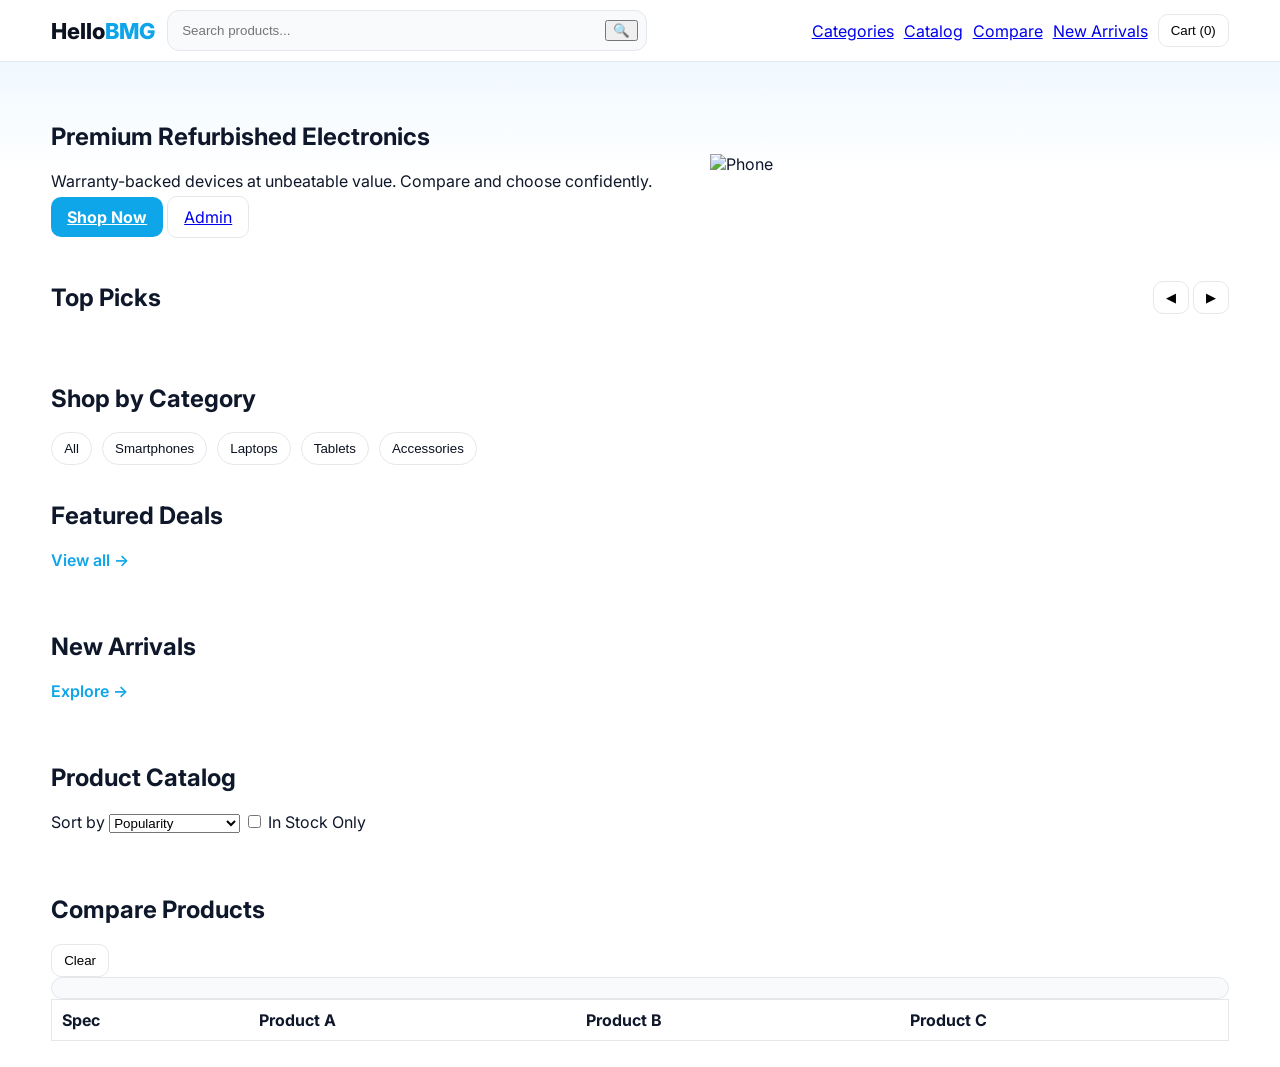
==== index.html @ 979c6d9a "first commit" ====
<!DOCTYPE html>
<html lang="en">
<head>
  <meta charset="UTF-8" />
  <meta name="viewport" content="width=device-width, initial-scale=1.0" />
  <title>HelloBMG — Premium Refurbished Electronics</title>
  <link rel="preconnect" href="https://fonts.googleapis.com">
  <link rel="preconnect" href="https://fonts.gstatic.com" crossorigin>
  <link href="https://fonts.googleapis.com/css2?family=Inter:wght@300;400;500;600;700;800&display=swap" rel="stylesheet">
  <link rel="stylesheet" href="styles.css" />
  <script src="https://checkout.razorpay.com/v1/checkout.js"></script>
</head>
<body>
  <header class="site-header">
    <div class="container header-inner">
      <a class="logo" href="#">Hello<span>BMG</span></a>
      <form id="searchForm" class="search-bar" role="search">
        <input id="searchInput" type="search" placeholder="Search products..." aria-label="Search products" />
        <button type="submit">🔍</button>
      </form>
      <nav class="top-nav">
        <a href="#categories">Categories</a>
        <a href="#catalog">Catalog</a>
        <a href="#compare">Compare</a>
        <a href="#new">New Arrivals</a>
        <button id="viewCartBtn" class="btn-outline">Cart (0)</button>
      </nav>
    </div>
  </header>

  <section class="hero">
    <div class="container hero-inner">
      <div class="hero-copy">
        <h1>Premium Refurbished Electronics</h1>
        <p>Warranty-backed devices at unbeatable value. Compare and choose confidently.</p>
        <div class="hero-actions">
          <a href="#catalog" class="btn-primary">Shop Now</a>
          <a href="admin.html" class="btn-secondary">Admin</a>
        </div>
      </div>
      <div class="hero-art" aria-hidden="true">
        <div class="hero-gradient"></div>
        <img src="https://images.unsplash.com/photo-1511707171634-5f897ff02aa9?q=80&w=1200&auto=format&fit=crop" alt="Phone" />
      </div>
    </div>
  </section>

  <section id="banner" class="banner">
    <div class="container">
      <div class="section-header">
        <h2>Top Picks</h2>
        <div class="slider-controls">
          <button id="bannerPrev" class="btn-outline" aria-label="Previous">◀</button>
          <button id="bannerNext" class="btn-outline" aria-label="Next">▶</button>
        </div>
      </div>
      <div class="slider" role="region" aria-label="Featured products">
        <div id="bannerTrack" class="slider-track"></div>
      </div>
    </div>
  </section>

  <section id="categories" class="categories">
    <div class="container">
      <h2>Shop by Category</h2>
      <div class="category-grid">
        <button class="chip" data-category="All">All</button>
        <button class="chip" data-category="Smartphones">Smartphones</button>
        <button class="chip" data-category="Laptops">Laptops</button>
        <button class="chip" data-category="Tablets">Tablets</button>
        <button class="chip" data-category="Accessories">Accessories</button>
      </div>
    </div>
  </section>

  <section id="deals" class="featured">
    <div class="container">
      <div class="section-header">
        <h2>Featured Deals</h2>
        <a href="#catalog" class="link">View all →</a>
      </div>
      <div id="featuredGrid" class="product-grid"></div>
    </div>
  </section>

  <section id="new" class="featured">
    <div class="container">
      <div class="section-header">
        <h2>New Arrivals</h2>
        <a href="#catalog" class="link">Explore →</a>
      </div>
      <div id="newGrid" class="product-grid"></div>
    </div>
  </section>

  <section id="catalog" class="catalog">
    <div class="container">
      <div class="section-header">
        <h2>Product Catalog</h2>
        <div class="catalog-controls">
          <label>Sort by
            <select id="sortSelect">
              <option value="popularity">Popularity</option>
              <option value="price_asc">Price: Low to High</option>
              <option value="price_desc">Price: High to Low</option>
              <option value="rating_desc">Rating</option>
            </select>
          </label>
          <label class="toggle">
            <input id="onlyInStock" type="checkbox" /> In Stock Only
          </label>
        </div>
      </div>
      <div id="catalogGrid" class="product-grid"></div>
    </div>
  </section>

  <section id="compare" class="comparison">
    <div class="container">
      <div class="section-header">
        <h2>Compare Products</h2>
        <button id="clearCompare" class="btn-outline">Clear</button>
      </div>
      <div id="compareBar" class="compare-bar"></div>
      <div class="compare-table-wrap">
        <table class="compare-table">
          <thead>
            <tr><th>Spec</th><th>Product A</th><th>Product B</th><th>Product C</th></tr>
          </thead>
          <tbody id="compareBody"></tbody>
        </table>
      </div>
    </div>
  </section>

  <aside id="cartDrawer" class="cart-drawer" aria-hidden="true">
    <div class="cart-header">
      <h3>Your Cart</h3>
      <button id="closeCart">✕</button>
    </div>
    <div id="cartItems" class="cart-items"></div>
    <div class="cart-footer">
      <div class="cart-total">Total: <span id="cartTotal">₹0</span></div>
      <button id="checkoutBtn" class="btn-primary">Checkout</button>
    </div>
  </aside>

  <template id="productCardTpl">
    <article class="product-card">
      <div class="badge-group"></div>
      <img class="thumb" alt="" loading="lazy" />
      <h3 class="title"></h3>
      <div class="price-row">
        <span class="price"></span>
        <span class="mrp"></span>
      </div>
      <div class="meta-row">
        <span class="rating"></span>
        <span class="stock"></span>
      </div>
      <div class="actions">
        <button class="btn-secondary add-compare">Compare</button>
        <button class="btn-primary add-cart">Add to Cart</button>
      </div>
    </article>
  </template>

  <script type="module" src="app.js"></script>
</body>
</html>
---- styles.css ----
*{box-sizing:border-box}html,body{margin:0;padding:0;font-family:Inter,system-ui,-apple-system,Segoe UI,Roboto,Ubuntu,Helvetica Neue,Arial;color:#0f172a;background:#fff}img{max-width:100%;display:block}
:root{--primary:#0ea5e9;--primary-600:#0284c7;--border:#e5e7eb;--surface:#f8fafc;--muted:#6b7280}
.container{width:min(1200px,92%);margin:0 auto}
.btn-primary{background:var(--primary);color:#fff;border:0;padding:10px 16px;border-radius:10px;cursor:pointer;font-weight:700}
.btn-secondary{background:#fff;border:1px solid var(--border);padding:10px 16px;border-radius:10px;cursor:pointer}
.btn-outline{background:transparent;border:1px solid var(--border);padding:8px 12px;border-radius:10px;cursor:pointer}
.link{color:var(--primary);text-decoration:none;font-weight:600}
.site-header{position:sticky;top:0;background:rgba(255,255,255,.8);backdrop-filter:blur(8px);border-bottom:1px solid var(--border);z-index:50}
.header-inner{display:flex;align-items:center;gap:12px;padding:10px 0}
.logo{font-weight:800;font-size:22px;color:#0b1220;text-decoration:none}.logo span{color:var(--primary)}
.top-nav{margin-left:auto;display:flex;gap:10px;align-items:center}
.search-bar{display:flex;gap:8px;align-items:center;background:var(--surface);border:1px solid var(--border);border-radius:12px;padding:6px 8px;width:min(480px,50%)}
.search-bar input{flex:1;border:0;outline:0;background:transparent;padding:6px}
.hero{background:linear-gradient(180deg,#f0f9ff 0%,#fff 60%);padding:40px 0 20px}
.hero-inner{display:grid;grid-template-columns:1.1fr .9fr;align-items:center;gap:24px}
.hero-badges{display:flex;gap:16px;padding:0;margin:16px 0 0;list-style:none;color:#0b1220}
.category-grid{display:flex;gap:10px;flex-wrap:wrap}
.chip{border:1px solid var(--border);background:#fff;color:#0b1220;padding:8px 12px;border-radius:999px;cursor:pointer}
.product-grid{display:grid;grid-template-columns:repeat(4,1fr);gap:16px}
.product-card{border:1px solid var(--border);border-radius:16px;padding:12px;display:flex;flex-direction:column;gap:8px;background:#fff}
.product-card .thumb{width:100%;height:180px;object-fit:cover;border-radius:12px;background:#f1f5f9}
.price-row{display:flex;gap:8px;align-items:baseline}
.price{font-weight:800}
.mrp{color:var(--muted);text-decoration:line-through;font-size:12px}
.meta-row{display:flex;justify-content:space-between;color:var(--muted);font-size:12px}
.featured,.catalog,.comparison{padding:16px 0 26px}
.banner{padding:16px 0 26px}
.banner .section-header{display:flex;justify-content:space-between;align-items:center}
.slider{overflow:hidden}
.slider-track{display:flex;gap:12px;overflow:auto;padding-bottom:6px;scrollbar-width:none}
.slider-track::-webkit-scrollbar{display:none}
.banner-card{min-width:240px;max-width:240px;border:1px solid var(--border);border-radius:16px;background:#fff;padding:10px;display:flex;flex-direction:column;gap:8px}
.banner-card img{width:100%;height:140px;object-fit:cover;border-radius:12px;background:#f1f5f9}
.banner-card .title{font-weight:700}
.banner-card .price{font-weight:800}
.compare-bar{display:flex;gap:10px;flex-wrap:wrap;padding:10px;background:var(--surface);border:1px solid var(--border);border-radius:12px}
.compare-table{width:100%;border-collapse:collapse;border:1px solid var(--border)}
.compare-table th,.compare-table td{border-bottom:1px solid var(--border);padding:10px;text-align:left}
.cart-drawer{position:fixed;top:0;right:-400px;width:360px;max-width:88vw;height:100vh;background:#fff;border-left:1px solid var(--border);box-shadow:-8px 0 24px rgba(2,6,23,.06);transition:right .25s ease;display:flex;flex-direction:column;z-index:60}
.cart-drawer.open{right:0}
.cart-header{display:flex;justify-content:space-between;align-items:center;padding:12px;border-bottom:1px solid var(--border)}
.cart-items{flex:1;overflow:auto;padding:12px}
.cart-item{display:flex;gap:10px;border-bottom:1px solid var(--border);padding:8px 0}
.cart-item img{width:64px;height:64px;border-radius:8px;object-fit:cover}
.cart-footer{border-top:1px solid var(--border);padding:12px;display:flex;flex-direction:column;gap:10px}
.cart-total{font-weight:800}
@media(max-width:1000px){.product-grid{grid-template-columns:repeat(3,1fr)}.hero-inner{grid-template-columns:1fr}}
@media(max-width:700px){.product-grid{grid-template-columns:repeat(2,1fr)}}
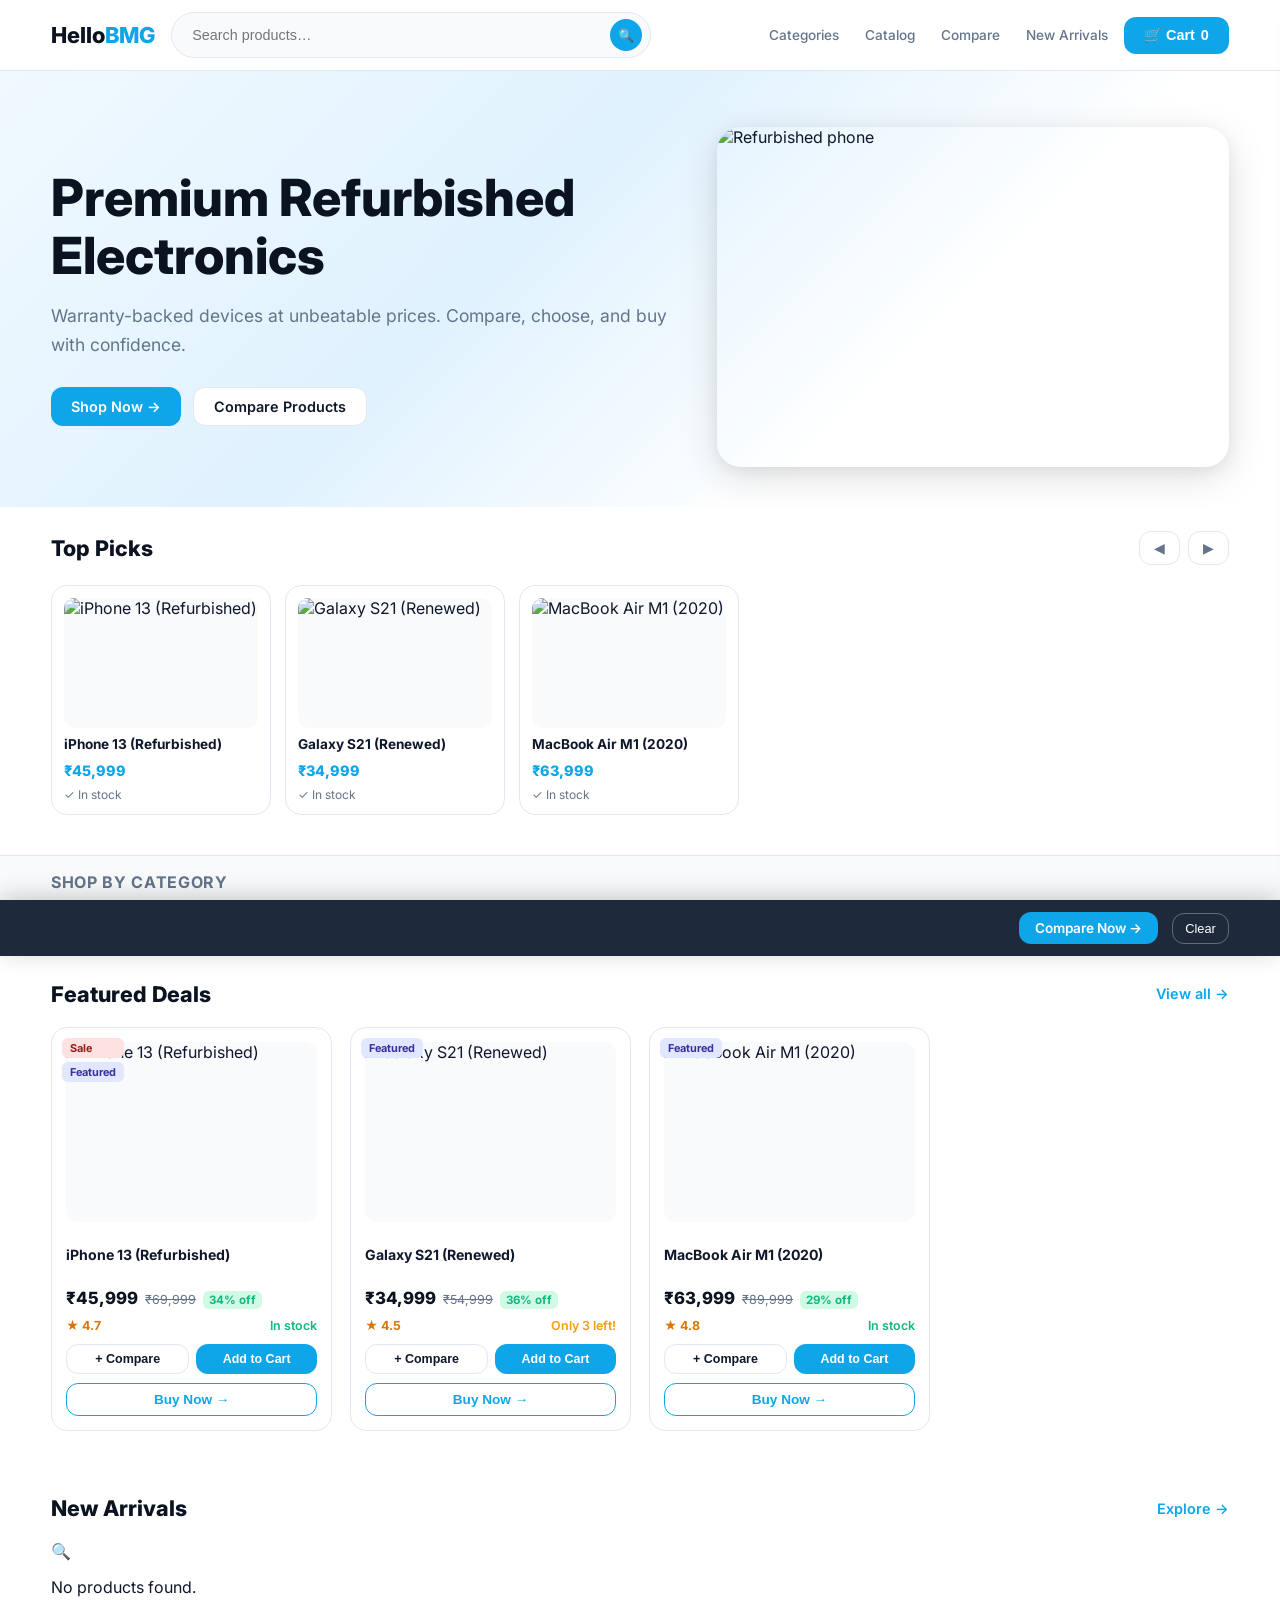
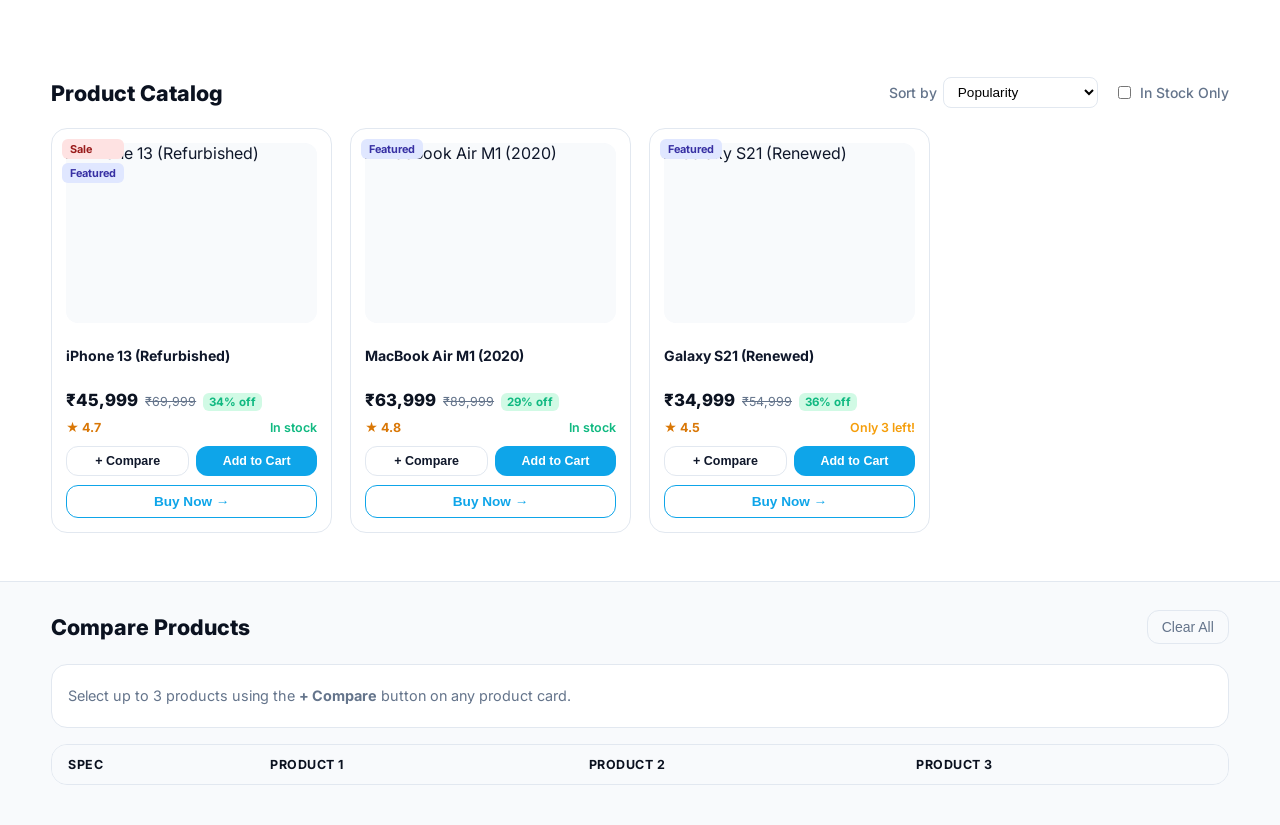
==== commit 97182af3: "upgrading project files" ====
--- a/index.html
+++ b/index.html
@@ -8,22 +8,21 @@
   <link rel="preconnect" href="https://fonts.gstatic.com" crossorigin>
   <link href="https://fonts.googleapis.com/css2?family=Inter:wght@300;400;500;600;700;800&display=swap" rel="stylesheet">
   <link rel="stylesheet" href="styles.css" />
-  <script src="https://checkout.razorpay.com/v1/checkout.js"></script>
 </head>
 <body>
   <header class="site-header">
     <div class="container header-inner">
       <a class="logo" href="#">Hello<span>BMG</span></a>
       <form id="searchForm" class="search-bar" role="search">
-        <input id="searchInput" type="search" placeholder="Search products..." aria-label="Search products" />
-        <button type="submit">🔍</button>
+        <input id="searchInput" type="search" placeholder="Search products…" aria-label="Search products" />
+        <button type="submit" aria-label="Search">🔍</button>
       </form>
       <nav class="top-nav">
         <a href="#categories">Categories</a>
         <a href="#catalog">Catalog</a>
         <a href="#compare">Compare</a>
         <a href="#new">New Arrivals</a>
-        <button id="viewCartBtn" class="btn-outline">Cart (0)</button>
+        <button id="viewCartBtn" class="btn-primary">🛒 Cart <span id="cartCount">0</span></button>
       </nav>
     </div>
   </header>
@@ -32,15 +31,14 @@
     <div class="container hero-inner">
       <div class="hero-copy">
         <h1>Premium Refurbished Electronics</h1>
-        <p>Warranty-backed devices at unbeatable value. Compare and choose confidently.</p>
+        <p>Warranty-backed devices at unbeatable prices. Compare, choose, and buy with confidence.</p>
         <div class="hero-actions">
-          <a href="#catalog" class="btn-primary">Shop Now</a>
-          <a href="admin.html" class="btn-secondary">Admin</a>
+          <a href="#catalog" class="btn-primary">Shop Now →</a>
+          <a href="#compare" class="btn-secondary">Compare Products</a>
         </div>
       </div>
       <div class="hero-art" aria-hidden="true">
-        <div class="hero-gradient"></div>
-        <img src="https://images.unsplash.com/photo-1511707171634-5f897ff02aa9?q=80&w=1200&auto=format&fit=crop" alt="Phone" />
+        <img src="https://images.unsplash.com/photo-1511707171634-5f897ff02aa9?q=80&w=1200&auto=format&fit=crop" alt="Refurbished phone" />
       </div>
     </div>
   </section>
@@ -64,11 +62,11 @@
     <div class="container">
       <h2>Shop by Category</h2>
       <div class="category-grid">
-        <button class="chip" data-category="All">All</button>
-        <button class="chip" data-category="Smartphones">Smartphones</button>
-        <button class="chip" data-category="Laptops">Laptops</button>
-        <button class="chip" data-category="Tablets">Tablets</button>
-        <button class="chip" data-category="Accessories">Accessories</button>
+        <button class="chip active" data-category="All">All</button>
+        <button class="chip" data-category="Smartphones">📱 Smartphones</button>
+        <button class="chip" data-category="Laptops">💻 Laptops</button>
+        <button class="chip" data-category="Tablets">📟 Tablets</button>
+        <button class="chip" data-category="Accessories">🎧 Accessories</button>
       </div>
     </div>
   </section>
@@ -101,9 +99,9 @@
           <label>Sort by
             <select id="sortSelect">
               <option value="popularity">Popularity</option>
-              <option value="price_asc">Price: Low to High</option>
-              <option value="price_desc">Price: High to Low</option>
-              <option value="rating_desc">Rating</option>
+              <option value="price_asc">Price: Low → High</option>
+              <option value="price_desc">Price: High → Low</option>
+              <option value="rating_desc">Top Rated</option>
             </select>
           </label>
           <label class="toggle">
@@ -119,13 +117,20 @@
     <div class="container">
       <div class="section-header">
         <h2>Compare Products</h2>
-        <button id="clearCompare" class="btn-outline">Clear</button>
-      </div>
-      <div id="compareBar" class="compare-bar"></div>
+        <button id="clearCompare" class="btn-outline">Clear All</button>
+      </div>
+      <div id="compareBar" class="compare-bar">
+        <p>Select up to 3 products using the <strong>+ Compare</strong> button on any product card.</p>
+      </div>
       <div class="compare-table-wrap">
         <table class="compare-table">
-          <thead>
-            <tr><th>Spec</th><th>Product A</th><th>Product B</th><th>Product C</th></tr>
+          <thead id="compareHead">
+            <tr>
+              <th>Spec</th>
+              <th>Product 1</th>
+              <th>Product 2</th>
+              <th>Product 3</th>
+            </tr>
           </thead>
           <tbody id="compareBody"></tbody>
         </table>
@@ -133,35 +138,60 @@
     </div>
   </section>
 
+  <!-- Cart overlay -->
+  <div id="cartOverlay" class="cart-overlay"></div>
+
+  <!-- Cart drawer -->
   <aside id="cartDrawer" class="cart-drawer" aria-hidden="true">
     <div class="cart-header">
       <h3>Your Cart</h3>
-      <button id="closeCart">✕</button>
+      <button id="closeCart" aria-label="Close cart">✕</button>
     </div>
     <div id="cartItems" class="cart-items"></div>
     <div class="cart-footer">
-      <div class="cart-total">Total: <span id="cartTotal">₹0</span></div>
-      <button id="checkoutBtn" class="btn-primary">Checkout</button>
+      <div class="cart-total">
+        <span class="cart-total-label">Total</span>
+        <span id="cartTotal" class="cart-total-amount">₹0</span>
+      </div>
+      <a id="checkoutBtn" href="checkout.html" class="btn-primary">Checkout →</a>
     </div>
   </aside>
 
+  <!-- Sticky compare footer -->
+  <div id="compareSticky" class="compare-sticky" aria-hidden="true">
+    <div class="container">
+      <div id="compareStickyItems" class="compare-sticky-items"></div>
+      <span id="compareStickyLabel" class="compare-sticky-label"></span>
+      <a href="#compare" id="compareNowBtn" class="btn-primary" style="font-size:.85rem;padding:8px 16px">Compare Now →</a>
+      <button id="clearCompareStickyBtn" class="btn-outline" style="border-color:rgba(255,255,255,.3);color:#fff;font-size:.8rem;padding:7px 12px">Clear</button>
+    </div>
+  </div>
+
+  <!-- Toast container -->
+  <div id="toastContainer" class="toast-container" aria-live="polite"></div>
+
+  <!-- Product card template -->
   <template id="productCardTpl">
     <article class="product-card">
       <div class="badge-group"></div>
-      <img class="thumb" alt="" loading="lazy" />
+      <div class="thumb-wrap">
+        <img class="thumb" alt="" loading="lazy" />
+      </div>
       <h3 class="title"></h3>
       <div class="price-row">
         <span class="price"></span>
         <span class="mrp"></span>
+        <span class="discount"></span>
       </div>
       <div class="meta-row">
         <span class="rating"></span>
-        <span class="stock"></span>
+        <span class="stock-badge"></span>
       </div>
       <div class="actions">
-        <button class="btn-secondary add-compare">Compare</button>
+        <button class="btn-secondary add-compare">+ Compare</button>
         <button class="btn-primary add-cart">Add to Cart</button>
       </div>
+      <button class="btn-buynow buy-now">Buy Now →</button>
     </article>
   </template>
 
--- a/styles.css
+++ b/styles.css
@@ -1,48 +1,485 @@
-*{box-sizing:border-box}html,body{margin:0;padding:0;font-family:Inter,system-ui,-apple-system,Segoe UI,Roboto,Ubuntu,Helvetica Neue,Arial;color:#0f172a;background:#fff}img{max-width:100%;display:block}
-:root{--primary:#0ea5e9;--primary-600:#0284c7;--border:#e5e7eb;--surface:#f8fafc;--muted:#6b7280}
+/* === Reset & Base === */
+*,*::before,*::after{box-sizing:border-box}
+html,body{margin:0;padding:0;font-family:Inter,system-ui,-apple-system,Segoe UI,Roboto,Ubuntu,Helvetica Neue,Arial;color:#0f172a;background:#fff}
+img{max-width:100%;display:block}
+
+/* === Variables === */
+:root{
+  --primary:#0ea5e9;
+  --primary-dark:#0284c7;
+  --primary-light:#e0f2fe;
+  --border:#e2e8f0;
+  --surface:#f8fafc;
+  --muted:#64748b;
+  --success:#10b981;
+  --danger:#ef4444;
+  --warning:#f59e0b;
+  --shadow-sm:0 1px 3px rgba(0,0,0,.07),0 1px 2px rgba(0,0,0,.04);
+  --shadow:0 4px 16px rgba(0,0,0,.08),0 2px 6px rgba(0,0,0,.04);
+  --shadow-lg:0 10px 40px rgba(0,0,0,.12),0 4px 16px rgba(0,0,0,.06);
+  --radius:12px;
+  --radius-lg:16px;
+}
+
+/* === Layout === */
 .container{width:min(1200px,92%);margin:0 auto}
-.btn-primary{background:var(--primary);color:#fff;border:0;padding:10px 16px;border-radius:10px;cursor:pointer;font-weight:700}
-.btn-secondary{background:#fff;border:1px solid var(--border);padding:10px 16px;border-radius:10px;cursor:pointer}
-.btn-outline{background:transparent;border:1px solid var(--border);padding:8px 12px;border-radius:10px;cursor:pointer}
-.link{color:var(--primary);text-decoration:none;font-weight:600}
-.site-header{position:sticky;top:0;background:rgba(255,255,255,.8);backdrop-filter:blur(8px);border-bottom:1px solid var(--border);z-index:50}
-.header-inner{display:flex;align-items:center;gap:12px;padding:10px 0}
-.logo{font-weight:800;font-size:22px;color:#0b1220;text-decoration:none}.logo span{color:var(--primary)}
-.top-nav{margin-left:auto;display:flex;gap:10px;align-items:center}
-.search-bar{display:flex;gap:8px;align-items:center;background:var(--surface);border:1px solid var(--border);border-radius:12px;padding:6px 8px;width:min(480px,50%)}
-.search-bar input{flex:1;border:0;outline:0;background:transparent;padding:6px}
-.hero{background:linear-gradient(180deg,#f0f9ff 0%,#fff 60%);padding:40px 0 20px}
-.hero-inner{display:grid;grid-template-columns:1.1fr .9fr;align-items:center;gap:24px}
-.hero-badges{display:flex;gap:16px;padding:0;margin:16px 0 0;list-style:none;color:#0b1220}
-.category-grid{display:flex;gap:10px;flex-wrap:wrap}
-.chip{border:1px solid var(--border);background:#fff;color:#0b1220;padding:8px 12px;border-radius:999px;cursor:pointer}
-.product-grid{display:grid;grid-template-columns:repeat(4,1fr);gap:16px}
-.product-card{border:1px solid var(--border);border-radius:16px;padding:12px;display:flex;flex-direction:column;gap:8px;background:#fff}
-.product-card .thumb{width:100%;height:180px;object-fit:cover;border-radius:12px;background:#f1f5f9}
-.price-row{display:flex;gap:8px;align-items:baseline}
-.price{font-weight:800}
-.mrp{color:var(--muted);text-decoration:line-through;font-size:12px}
-.meta-row{display:flex;justify-content:space-between;color:var(--muted);font-size:12px}
-.featured,.catalog,.comparison{padding:16px 0 26px}
-.banner{padding:16px 0 26px}
-.banner .section-header{display:flex;justify-content:space-between;align-items:center}
+
+/* === Buttons === */
+.btn-primary{
+  background:var(--primary);color:#fff;border:0;
+  padding:10px 20px;border-radius:var(--radius);
+  cursor:pointer;font-weight:600;font-size:.9rem;
+  transition:background .15s,transform .1s,box-shadow .15s;
+  display:inline-flex;align-items:center;justify-content:center;gap:6px;
+  text-decoration:none;white-space:nowrap;
+}
+.btn-primary:hover{background:var(--primary-dark);box-shadow:0 4px 14px rgba(14,165,233,.35);transform:translateY(-1px)}
+.btn-primary:active{transform:translateY(0);box-shadow:none}
+.btn-primary:disabled{opacity:.6;cursor:not-allowed;transform:none;box-shadow:none}
+
+.btn-secondary{
+  background:#fff;border:1.5px solid var(--border);color:#0f172a;
+  padding:10px 20px;border-radius:var(--radius);
+  cursor:pointer;font-weight:600;font-size:.9rem;
+  transition:border-color .15s,background .15s,color .15s,transform .1s;
+  display:inline-flex;align-items:center;justify-content:center;gap:6px;
+  text-decoration:none;white-space:nowrap;
+}
+.btn-secondary:hover{border-color:var(--primary);color:var(--primary);background:var(--primary-light);transform:translateY(-1px)}
+
+.btn-outline{
+  background:transparent;border:1.5px solid var(--border);color:var(--muted);
+  padding:8px 14px;border-radius:var(--radius);cursor:pointer;
+  font-weight:500;font-size:.875rem;
+  transition:border-color .15s,color .15s,background .15s;
+}
+.btn-outline:hover{border-color:var(--primary);color:var(--primary);background:var(--primary-light)}
+
+.btn-buynow{
+  width:100%;background:transparent;border:1.5px solid var(--primary);color:var(--primary);
+  padding:8px 12px;border-radius:var(--radius);cursor:pointer;
+  font-weight:600;font-size:.85rem;
+  transition:background .15s,color .15s,transform .1s;
+  display:flex;align-items:center;justify-content:center;gap:4px;
+}
+.btn-buynow:hover{background:var(--primary);color:#fff;transform:translateY(-1px)}
+
+.link{color:var(--primary);text-decoration:none;font-weight:600;font-size:.9rem}
+.link:hover{text-decoration:underline}
+
+/* === Header === */
+.site-header{
+  position:sticky;top:0;
+  background:rgba(255,255,255,.92);
+  backdrop-filter:blur(12px);-webkit-backdrop-filter:blur(12px);
+  border-bottom:1px solid var(--border);z-index:50;
+}
+.header-inner{display:flex;align-items:center;gap:16px;padding:12px 0}
+.logo{font-weight:800;font-size:22px;color:#0b1220;text-decoration:none}
+.logo span{color:var(--primary)}
+
+.search-bar{
+  display:flex;gap:8px;align-items:center;
+  background:var(--surface);border:1.5px solid var(--border);
+  border-radius:999px;padding:6px 8px 6px 16px;
+  flex:1;max-width:480px;
+  transition:border-color .15s,box-shadow .15s;
+}
+.search-bar:focus-within{border-color:var(--primary);box-shadow:0 0 0 3px rgba(14,165,233,.12)}
+.search-bar input{flex:1;border:0;outline:0;background:transparent;padding:4px;font-size:.9rem}
+.search-bar button{
+  background:var(--primary);border:0;color:#fff;
+  width:32px;height:32px;border-radius:50%;cursor:pointer;
+  flex-shrink:0;font-size:13px;display:flex;align-items:center;justify-content:center;
+}
+
+.top-nav{margin-left:auto;display:flex;gap:6px;align-items:center}
+.top-nav a{
+  color:var(--muted);text-decoration:none;font-size:.85rem;font-weight:500;
+  padding:6px 10px;border-radius:8px;transition:color .15s,background .15s;
+}
+.top-nav a:hover{color:var(--primary);background:var(--primary-light)}
+
+/* === Hero === */
+.hero{
+  background:linear-gradient(135deg,#f0f9ff 0%,#e0f2fe 40%,#fff 70%);
+  padding:56px 0 40px;overflow:hidden;
+}
+.hero-inner{display:grid;grid-template-columns:1.1fr .9fr;align-items:center;gap:40px}
+.hero-copy h1{font-size:clamp(1.8rem,4vw,3.2rem);font-weight:800;line-height:1.15;color:#0b1220;margin:0 0 16px}
+.hero-copy p{color:var(--muted);font-size:1.1rem;line-height:1.65;margin:0 0 28px}
+.hero-actions{display:flex;gap:12px;flex-wrap:wrap}
+.hero-art img{border-radius:24px;box-shadow:var(--shadow-lg);width:100%;height:340px;object-fit:cover}
+
+/* === Categories === */
+.categories{
+  background:var(--surface);
+  border-top:1px solid var(--border);border-bottom:1px solid var(--border);
+  padding:16px 0;
+}
+.categories h2{font-size:1rem;font-weight:700;color:var(--muted);margin:0 0 12px;text-transform:uppercase;letter-spacing:.04em}
+.category-grid{display:flex;gap:8px;flex-wrap:wrap}
+.chip{
+  border:1.5px solid var(--border);background:#fff;color:#0b1220;
+  padding:7px 16px;border-radius:999px;cursor:pointer;font-size:.85rem;font-weight:500;
+  transition:all .15s;
+}
+.chip:hover{border-color:var(--primary);color:var(--primary);background:var(--primary-light)}
+.chip.active{border-color:var(--primary);background:var(--primary);color:#fff}
+
+/* === Section header === */
+.section-header{display:flex;justify-content:space-between;align-items:center;margin-bottom:20px}
+.section-header h2{font-size:1.35rem;font-weight:800;color:#0b1220;margin:0}
+.slider-controls{display:flex;gap:8px}
+
+/* === Banner === */
+.banner{padding:24px 0 32px}
 .slider{overflow:hidden}
-.slider-track{display:flex;gap:12px;overflow:auto;padding-bottom:6px;scrollbar-width:none}
+.slider-track{
+  display:flex;gap:14px;overflow-x:auto;padding-bottom:8px;
+  scrollbar-width:none;scroll-snap-type:x mandatory;
+  -webkit-overflow-scrolling:touch;
+}
 .slider-track::-webkit-scrollbar{display:none}
-.banner-card{min-width:240px;max-width:240px;border:1px solid var(--border);border-radius:16px;background:#fff;padding:10px;display:flex;flex-direction:column;gap:8px}
-.banner-card img{width:100%;height:140px;object-fit:cover;border-radius:12px;background:#f1f5f9}
-.banner-card .title{font-weight:700}
-.banner-card .price{font-weight:800}
-.compare-bar{display:flex;gap:10px;flex-wrap:wrap;padding:10px;background:var(--surface);border:1px solid var(--border);border-radius:12px}
-.compare-table{width:100%;border-collapse:collapse;border:1px solid var(--border)}
-.compare-table th,.compare-table td{border-bottom:1px solid var(--border);padding:10px;text-align:left}
-.cart-drawer{position:fixed;top:0;right:-400px;width:360px;max-width:88vw;height:100vh;background:#fff;border-left:1px solid var(--border);box-shadow:-8px 0 24px rgba(2,6,23,.06);transition:right .25s ease;display:flex;flex-direction:column;z-index:60}
+.banner-card{
+  min-width:220px;max-width:220px;border:1px solid var(--border);
+  border-radius:var(--radius-lg);background:#fff;padding:12px;
+  display:flex;flex-direction:column;gap:8px;scroll-snap-align:start;
+  cursor:pointer;transition:box-shadow .2s,transform .2s;
+}
+.banner-card:hover{box-shadow:var(--shadow);transform:translateY(-2px)}
+.banner-card img{width:100%;height:130px;object-fit:cover;border-radius:10px;background:var(--surface)}
+.banner-card .title{font-weight:700;font-size:.85rem;line-height:1.3;display:-webkit-box;-webkit-line-clamp:2;-webkit-box-orient:vertical;overflow:hidden}
+.banner-card .price{font-weight:800;color:var(--primary);font-size:.9rem}
+.banner-card .stock{font-size:.75rem;color:var(--muted)}
+
+/* === Featured sections === */
+.featured{padding:28px 0 36px}
+.catalog{padding:28px 0 48px}
+
+/* === Product grid === */
+.product-grid{display:grid;grid-template-columns:repeat(4,1fr);gap:18px}
+
+/* === Product card === */
+.product-card{
+  border:1px solid var(--border);border-radius:var(--radius-lg);
+  padding:14px;display:flex;flex-direction:column;gap:9px;
+  background:#fff;position:relative;
+  transition:box-shadow .2s,transform .2s;
+}
+.product-card:hover{box-shadow:var(--shadow);transform:translateY(-3px)}
+.thumb-wrap{overflow:hidden;border-radius:12px;background:var(--surface)}
+.product-card .thumb{
+  width:100%;height:180px;object-fit:cover;
+  border-radius:12px;background:var(--surface);
+  transition:transform .35s ease;
+}
+.product-card:hover .thumb{transform:scale(1.05)}
+.product-card .title{
+  font-weight:700;font-size:.88rem;line-height:1.45;
+  display:-webkit-box;-webkit-line-clamp:2;-webkit-box-orient:vertical;overflow:hidden;
+  flex:1;
+}
+.price-row{display:flex;gap:7px;align-items:baseline;flex-wrap:wrap}
+.price{font-weight:800;font-size:1.05rem;color:#0b1220}
+.mrp{color:var(--muted);text-decoration:line-through;font-size:.78rem}
+.discount{font-size:.72rem;font-weight:700;color:var(--success);background:#d1fae5;padding:2px 6px;border-radius:6px}
+.meta-row{display:flex;justify-content:space-between;align-items:center;font-size:.78rem}
+.rating{color:#d97706;font-weight:700}
+.stock-badge{font-weight:600}
+.stock-badge.in{color:var(--success)}
+.stock-badge.out{color:var(--danger)}
+.stock-badge.low{color:var(--warning)}
+
+.badge-group{position:absolute;top:10px;left:10px;display:flex;flex-direction:column;gap:4px;z-index:2}
+.badge{font-size:.68rem;font-weight:700;padding:3px 8px;border-radius:6px}
+.badge{background:#fef3c7;color:#92400e}
+.badge.sale{background:#fee2e2;color:#991b1b}
+.badge.new-tag{background:#d1fae5;color:#065f46}
+.badge.featured{background:#e0e7ff;color:#3730a3}
+
+.product-card .actions{display:flex;gap:7px;margin-top:2px}
+.product-card .actions .btn-secondary{flex:1;font-size:.78rem;padding:7px 8px}
+.product-card .actions .btn-primary{flex:1;font-size:.78rem;padding:7px 8px}
+.add-compare.comparing{background:var(--primary-light);border-color:var(--primary);color:var(--primary)}
+
+/* === Compare section === */
+.comparison{background:var(--surface);border-top:1px solid var(--border);padding:28px 0 40px}
+.compare-bar{
+  display:flex;gap:12px;flex-wrap:wrap;
+  padding:14px 16px;background:#fff;
+  border:1.5px solid var(--border);border-radius:var(--radius-lg);
+  min-height:64px;align-items:center;margin-bottom:16px;
+}
+.compare-bar p{color:var(--muted);margin:0;font-size:.9rem}
+.compare-chip{
+  display:inline-flex;align-items:center;gap:8px;
+  background:var(--primary-light);border:1.5px solid var(--primary);
+  border-radius:999px;padding:6px 10px;font-size:.8rem;font-weight:600;color:var(--primary);
+  max-width:200px;
+}
+.compare-chip img{border-radius:4px;object-fit:cover;flex-shrink:0;width:24px;height:24px}
+.compare-chip span{overflow:hidden;text-overflow:ellipsis;white-space:nowrap}
+.compare-chip button{background:none;border:none;cursor:pointer;color:var(--primary);font-size:14px;padding:0 2px;opacity:.6;line-height:1}
+.compare-chip button:hover{opacity:1}
+
+.compare-table-wrap{overflow-x:auto;border-radius:var(--radius-lg);border:1px solid var(--border)}
+.compare-table{width:100%;border-collapse:collapse;min-width:560px}
+.compare-table th,.compare-table td{border-bottom:1px solid var(--border);padding:12px 16px;text-align:left;font-size:.875rem}
+.compare-table thead th{
+  background:var(--surface);font-weight:700;color:#0b1220;
+  font-size:.78rem;text-transform:uppercase;letter-spacing:.04em;
+}
+.compare-table tr:last-child td,.compare-table tr:last-child th{border-bottom:none}
+.compare-table tbody tr:hover td,.compare-table tbody tr:hover th{background:#fafbfc}
+.compare-table tbody th{font-weight:600;color:var(--muted);white-space:nowrap;width:130px;font-size:.82rem}
+.compare-product-header{display:flex;flex-direction:column;gap:6px}
+.compare-product-header img{width:72px;height:72px;object-fit:cover;border-radius:10px;background:var(--surface)}
+.compare-product-header span{font-size:.82rem;font-weight:700;line-height:1.35}
+.compare-best{color:var(--success);font-weight:700}
+.compare-best::after{content:' ✓';font-size:.7em}
+
+/* === Cart overlay === */
+.cart-overlay{
+  position:fixed;inset:0;background:rgba(0,0,0,.3);
+  z-index:55;opacity:0;pointer-events:none;transition:opacity .3s;
+}
+.cart-overlay.show{opacity:1;pointer-events:auto}
+
+/* === Cart drawer === */
+.cart-drawer{
+  position:fixed;top:0;right:-420px;
+  width:380px;max-width:90vw;height:100vh;
+  background:#fff;border-left:1px solid var(--border);
+  box-shadow:-8px 0 40px rgba(2,6,23,.1);
+  transition:right .3s cubic-bezier(.4,0,.2,1);
+  display:flex;flex-direction:column;z-index:60;
+}
 .cart-drawer.open{right:0}
-.cart-header{display:flex;justify-content:space-between;align-items:center;padding:12px;border-bottom:1px solid var(--border)}
-.cart-items{flex:1;overflow:auto;padding:12px}
-.cart-item{display:flex;gap:10px;border-bottom:1px solid var(--border);padding:8px 0}
-.cart-item img{width:64px;height:64px;border-radius:8px;object-fit:cover}
-.cart-footer{border-top:1px solid var(--border);padding:12px;display:flex;flex-direction:column;gap:10px}
-.cart-total{font-weight:800}
-@media(max-width:1000px){.product-grid{grid-template-columns:repeat(3,1fr)}.hero-inner{grid-template-columns:1fr}}
-@media(max-width:700px){.product-grid{grid-template-columns:repeat(2,1fr)}}
+.cart-header{display:flex;justify-content:space-between;align-items:center;padding:16px 20px;border-bottom:1px solid var(--border)}
+.cart-header h3{margin:0;font-size:1.05rem;font-weight:700}
+.cart-header button{background:none;border:none;cursor:pointer;font-size:18px;color:var(--muted);width:32px;height:32px;border-radius:8px;display:flex;align-items:center;justify-content:center;transition:background .15s}
+.cart-header button:hover{background:var(--surface);color:#0f172a}
+
+.cart-items{flex:1;overflow-y:auto;padding:12px 20px}
+.cart-item{display:flex;gap:12px;padding:12px 0;border-bottom:1px solid var(--border)}
+.cart-item:last-child{border-bottom:none}
+.cart-item img{width:68px;height:68px;border-radius:10px;object-fit:cover;flex-shrink:0;background:var(--surface)}
+.cart-item-info{flex:1;min-width:0}
+.cart-item-title{font-weight:600;font-size:.85rem;overflow:hidden;text-overflow:ellipsis;white-space:nowrap;margin-bottom:4px}
+.cart-item-price{font-weight:700;color:var(--primary);font-size:.88rem;margin-bottom:8px}
+.cart-item-controls{display:flex;align-items:center;gap:6px}
+.qty-btn{width:27px;height:27px;border:1.5px solid var(--border);background:#fff;border-radius:7px;cursor:pointer;font-size:14px;display:flex;align-items:center;justify-content:center;font-weight:700;transition:all .15s}
+.qty-btn:hover{border-color:var(--primary);color:var(--primary)}
+.qty-num{font-weight:700;font-size:.88rem;min-width:22px;text-align:center}
+.remove-btn{margin-left:auto;background:none;border:none;color:var(--muted);cursor:pointer;font-size:.75rem;padding:3px 7px;border-radius:6px;transition:all .15s}
+.remove-btn:hover{color:var(--danger);background:#fee2e2}
+
+.cart-footer{border-top:1px solid var(--border);padding:16px 20px;display:flex;flex-direction:column;gap:12px}
+.cart-total{display:flex;justify-content:space-between;align-items:center}
+.cart-total-label{color:var(--muted);font-size:.9rem}
+.cart-total-amount{font-weight:800;font-size:1.15rem}
+.cart-empty{text-align:center;padding:48px 20px;color:var(--muted)}
+.cart-empty-icon{font-size:2.5rem;margin-bottom:12px}
+.cart-empty p{margin:0;font-size:.9rem}
+
+/* === Catalog controls === */
+.catalog-controls{display:flex;gap:16px;align-items:center;flex-wrap:wrap}
+.catalog-controls label{font-size:.875rem;color:var(--muted);display:flex;align-items:center;gap:6px;cursor:pointer;font-weight:500}
+.catalog-controls select{border:1.5px solid var(--border);border-radius:8px;padding:6px 10px;font-size:.85rem;background:#fff;cursor:pointer;outline:none}
+.catalog-controls select:focus{border-color:var(--primary)}
+.toggle input{accent-color:var(--primary)}
+
+/* === Sticky compare footer === */
+.compare-sticky{
+  position:fixed;bottom:0;left:0;right:0;
+  background:#1e293b;color:#fff;
+  padding:12px 0;z-index:45;
+  transform:translateY(100%);
+  transition:transform .3s cubic-bezier(.4,0,.2,1);
+  box-shadow:0 -4px 24px rgba(0,0,0,.2);
+}
+.compare-sticky.show{transform:translateY(0)}
+.compare-sticky .container{display:flex;align-items:center;gap:14px;flex-wrap:wrap}
+.compare-sticky-items{display:flex;gap:10px;flex:1;overflow-x:auto;padding:2px 0}
+.compare-sticky-item{
+  display:flex;align-items:center;gap:8px;
+  background:rgba(255,255,255,.1);border-radius:10px;
+  padding:6px 10px;font-size:.8rem;white-space:nowrap;
+}
+.compare-sticky-item img{width:30px;height:30px;border-radius:6px;object-fit:cover}
+.compare-sticky-item .cmp-name{max-width:140px;overflow:hidden;text-overflow:ellipsis}
+.compare-sticky-item .rm-cmp{background:none;border:none;color:rgba(255,255,255,.5);cursor:pointer;font-size:14px;padding:0 2px;line-height:1}
+.compare-sticky-item .rm-cmp:hover{color:#fff}
+.compare-sticky-label{font-size:.8rem;color:rgba(255,255,255,.6);white-space:nowrap}
+
+/* === Toast === */
+.toast-container{position:fixed;bottom:80px;right:24px;display:flex;flex-direction:column;gap:8px;z-index:100;pointer-events:none}
+.toast{
+  background:#1e293b;color:#fff;padding:12px 18px;
+  border-radius:var(--radius);font-size:.85rem;font-weight:500;
+  box-shadow:var(--shadow-lg);
+  animation:toastIn .3s ease;
+  display:flex;align-items:center;gap:10px;
+  max-width:300px;pointer-events:auto;
+  border-left:3px solid #475569;
+}
+.toast.success{background:#052e16;border-color:var(--success)}
+.toast.error{background:#450a0a;border-color:var(--danger)}
+.toast.info{background:#0c4a6e;border-color:var(--primary)}
+@keyframes toastIn{from{opacity:0;transform:translateY(16px)}to{opacity:1;transform:translateY(0)}}
+@keyframes toastOut{from{opacity:1;transform:translateY(0)}to{opacity:0;transform:translateY(-8px)}}
+.toast.hiding{animation:toastOut .25s ease forwards}
+
+/* ========================================
+   CHECKOUT PAGE
+   ======================================== */
+.checkout-page{padding:32px 0 64px}
+.checkout-breadcrumb{margin-bottom:20px}
+.checkout-breadcrumb a{color:var(--muted);text-decoration:none;font-size:.875rem;font-weight:500;display:inline-flex;align-items:center;gap:6px}
+.checkout-breadcrumb a:hover{color:var(--primary)}
+.checkout-title{font-size:1.75rem;font-weight:800;margin:0 0 28px;color:#0b1220}
+.checkout-grid{display:grid;grid-template-columns:1fr 380px;gap:32px;align-items:start}
+
+.form-card,.order-summary-card{
+  background:#fff;border:1px solid var(--border);
+  border-radius:var(--radius-lg);padding:28px;
+}
+.form-section-title{font-size:1rem;font-weight:700;color:#0b1220;margin:0 0 18px;padding-bottom:12px;border-bottom:1px solid var(--border)}
+.form-row{display:grid;grid-template-columns:1fr 1fr;gap:14px}
+.form-group{display:flex;flex-direction:column;gap:6px;margin-bottom:14px}
+.form-group:last-child{margin-bottom:0}
+.form-group label{font-size:.82rem;font-weight:600;color:#374151}
+.form-group label .req{color:var(--danger)}
+.form-group input,.form-group textarea{
+  width:100%;padding:10px 14px;
+  border:1.5px solid var(--border);border-radius:var(--radius);
+  font-size:.9rem;font-family:inherit;outline:none;
+  transition:border-color .15s,box-shadow .15s;
+  background:#fff;color:#0f172a;
+}
+.form-group input:focus,.form-group textarea:focus{border-color:var(--primary);box-shadow:0 0 0 3px rgba(14,165,233,.12)}
+.form-group input::placeholder,.form-group textarea::placeholder{color:#94a3b8}
+
+.order-summary-card{position:sticky;top:76px}
+.order-items-list{margin-bottom:20px;display:flex;flex-direction:column;gap:0}
+.order-item-row{
+  display:flex;align-items:center;gap:12px;
+  padding:12px 0;border-bottom:1px solid var(--border);
+}
+.order-item-row:last-child{border-bottom:none}
+.order-item-row img{width:56px;height:56px;border-radius:9px;object-fit:cover;background:var(--surface);flex-shrink:0}
+.order-item-info{flex:1;min-width:0}
+.order-item-title{font-size:.85rem;font-weight:600;overflow:hidden;text-overflow:ellipsis;white-space:nowrap;margin-bottom:2px}
+.order-item-qty{font-size:.78rem;color:var(--muted)}
+.order-item-price{font-weight:700;font-size:.9rem;white-space:nowrap}
+
+.order-totals{display:flex;flex-direction:column;gap:10px;padding:16px 0;border-top:1px solid var(--border)}
+.total-row{display:flex;justify-content:space-between;align-items:center;font-size:.9rem}
+.total-row span:first-child{color:var(--muted)}
+.free-text{color:var(--success);font-weight:600}
+.total-divider{height:1px;background:var(--border);padding:0;margin:4px 0}
+.total-final{font-weight:800;font-size:1.05rem;padding-top:4px}
+.total-final span{color:#0b1220}
+
+.pay-btn{width:100%;padding:13px;font-size:1rem;font-weight:700;gap:8px;justify-content:space-between;margin-top:4px}
+.secure-badge{text-align:center;font-size:.78rem;color:var(--muted);margin:10px 0 0}
+.payment-methods{display:flex;gap:8px;flex-wrap:wrap;margin-top:10px;justify-content:center}
+.payment-methods span{font-size:.72rem;font-weight:600;background:var(--surface);border:1px solid var(--border);padding:4px 10px;border-radius:6px;color:var(--muted)}
+
+.empty-checkout{
+  display:flex;flex-direction:column;align-items:center;
+  justify-content:center;min-height:60vh;text-align:center;padding:40px;
+}
+.empty-checkout .empty-icon{font-size:3rem;margin-bottom:16px}
+.empty-checkout h2{margin:0 0 8px;font-size:1.4rem}
+.empty-checkout p{color:var(--muted);margin:0 0 24px}
+
+/* ========================================
+   ORDER SUCCESS PAGE
+   ======================================== */
+.success-page,.failed-page{padding:48px 0 80px;min-height:80vh;display:flex;align-items:center}
+.success-card,.failed-card{
+  max-width:560px;margin:0 auto;
+  background:#fff;border:1px solid var(--border);
+  border-radius:24px;padding:48px 40px;text-align:center;
+  box-shadow:var(--shadow);
+}
+.success-icon-wrap,.failed-icon-wrap{
+  width:80px;height:80px;border-radius:50%;
+  display:flex;align-items:center;justify-content:center;
+  margin:0 auto 24px;
+}
+.success-icon-wrap{background:#d1fae5}
+.failed-icon-wrap{background:#fee2e2}
+.success-check,.failed-x{font-size:2rem;font-weight:900;line-height:1}
+.success-check{color:var(--success)}
+.failed-x{color:var(--danger)}
+
+.success-card h1,.failed-card h1{font-size:1.75rem;font-weight:800;margin:0 0 10px;color:#0b1220}
+.success-subtitle,.failed-subtitle{color:var(--muted);margin:0 0 28px;line-height:1.6;font-size:.95rem}
+
+.order-ref{
+  display:inline-flex;flex-direction:column;gap:4px;
+  background:var(--surface);border:1px solid var(--border);
+  border-radius:var(--radius);padding:14px 24px;margin-bottom:24px;
+}
+.order-ref-label{font-size:.75rem;font-weight:600;color:var(--muted);text-transform:uppercase;letter-spacing:.05em}
+.order-ref-value{font-size:.9rem;font-weight:700;color:#0b1220;font-family:monospace}
+
+.success-items{
+  text-align:left;border:1px solid var(--border);
+  border-radius:var(--radius-lg);overflow:hidden;margin-bottom:20px;
+}
+.success-item-row{
+  display:flex;align-items:center;gap:12px;
+  padding:12px 16px;border-bottom:1px solid var(--border);
+}
+.success-item-row:last-child{border-bottom:none}
+.success-item-row img{width:48px;height:48px;border-radius:8px;object-fit:cover;background:var(--surface)}
+.success-item-name{flex:1;font-size:.875rem;font-weight:600;text-align:left}
+.success-item-qty{font-size:.8rem;color:var(--muted)}
+.success-item-price{font-weight:700;font-size:.9rem;white-space:nowrap}
+
+.success-total{
+  display:flex;justify-content:space-between;align-items:center;
+  background:var(--surface);border:1px solid var(--border);
+  border-radius:var(--radius);padding:14px 20px;margin-bottom:28px;
+  font-weight:600;
+}
+.success-total-amount{font-size:1.2rem;font-weight:800;color:var(--primary)}
+
+.success-actions,.failed-actions{display:flex;gap:12px;justify-content:center;flex-wrap:wrap}
+.failed-help{margin-top:20px;font-size:.85rem;color:var(--muted)}
+.failed-help a{color:var(--primary);text-decoration:none;font-weight:600}
+
+/* ========================================
+   CHECKOUT SECURE BADGE
+   ======================================== */
+.checkout-secure{
+  display:flex;align-items:center;gap:6px;
+  font-size:.8rem;color:var(--muted);font-weight:500;margin-left:auto;
+}
+
+/* ========================================
+   RESPONSIVE
+   ======================================== */
+@media(max-width:1100px){
+  .product-grid{grid-template-columns:repeat(3,1fr)}
+  .hero-inner{grid-template-columns:1fr}
+  .hero-art{display:none}
+  .checkout-grid{grid-template-columns:1fr}
+  .order-summary-card{position:static}
+}
+@media(max-width:700px){
+  .product-grid{grid-template-columns:repeat(2,1fr)}
+  .top-nav a{display:none}
+  .search-bar{max-width:200px}
+  .form-row{grid-template-columns:1fr}
+  .success-card,.failed-card{padding:32px 24px}
+}
+@media(max-width:480px){
+  .product-grid{grid-template-columns:1fr}
+  .checkout-grid{gap:20px}
+  .form-card,.order-summary-card{padding:20px}
+}
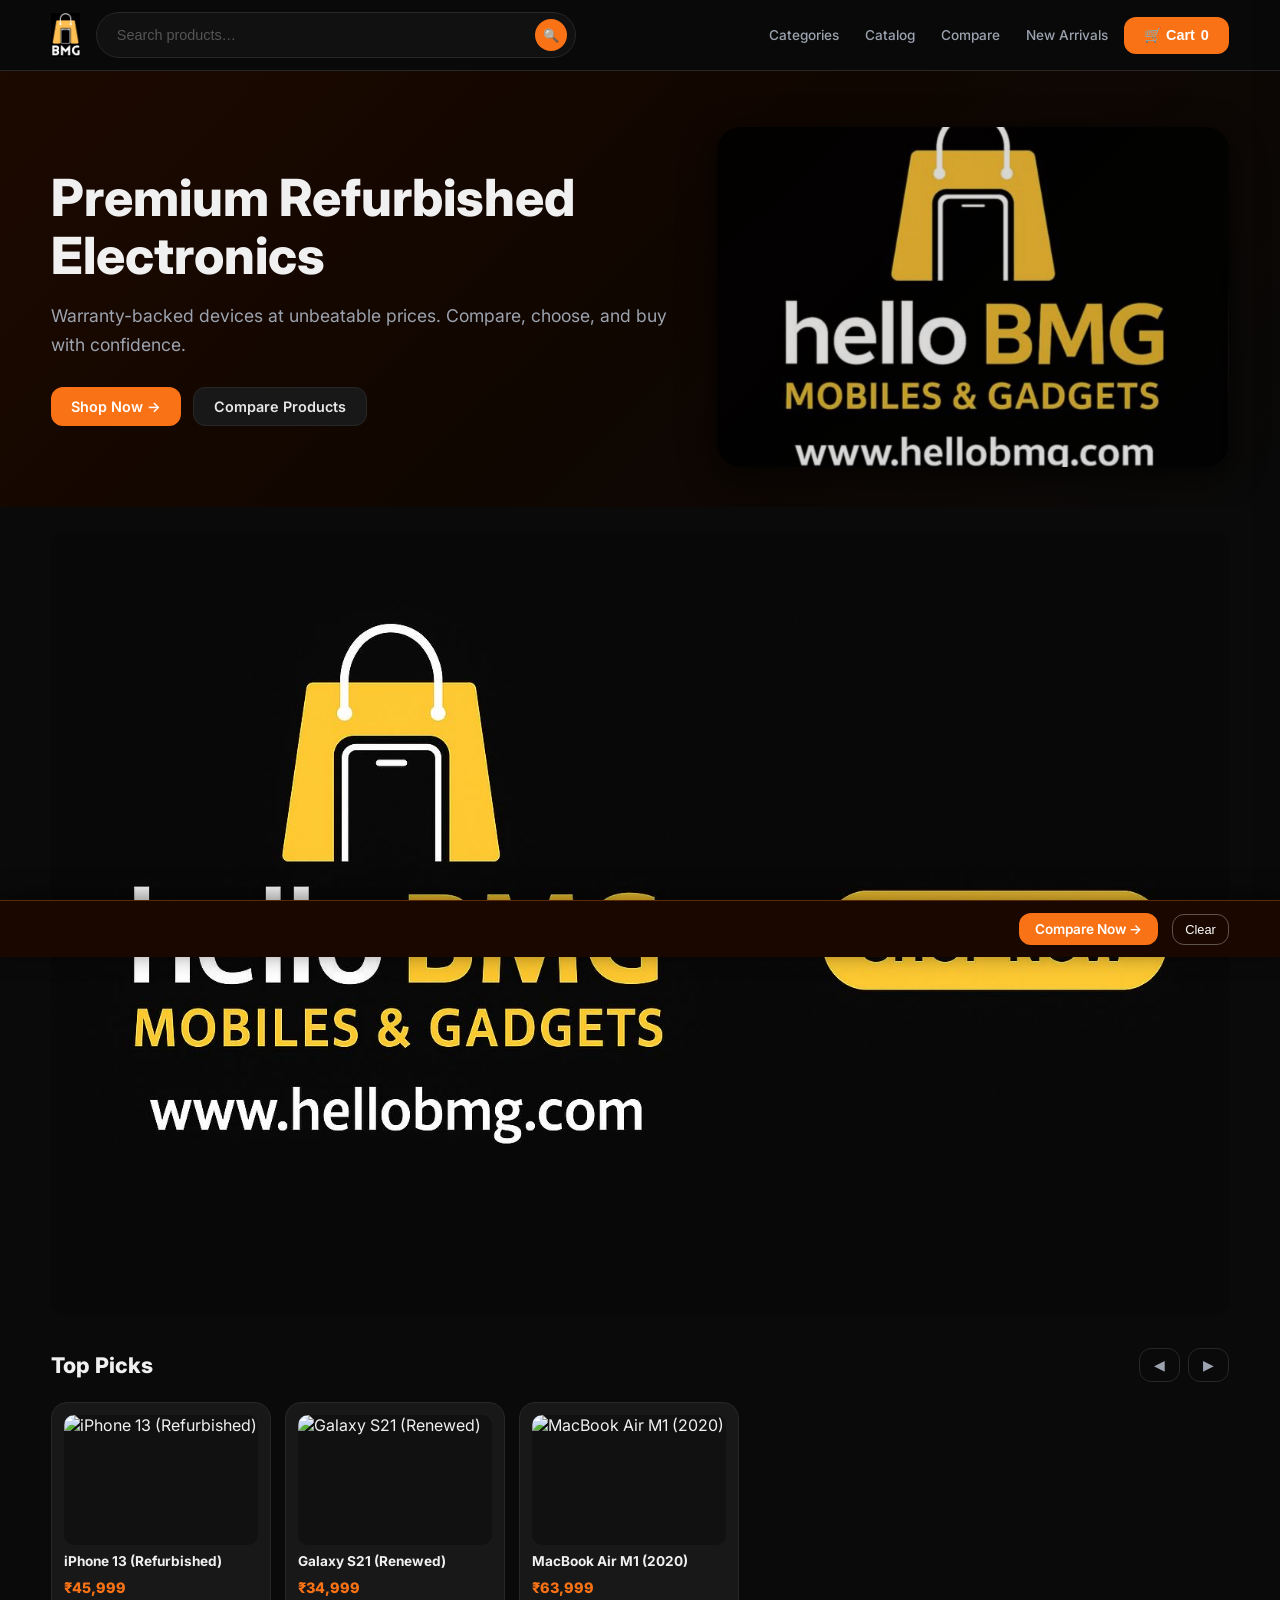
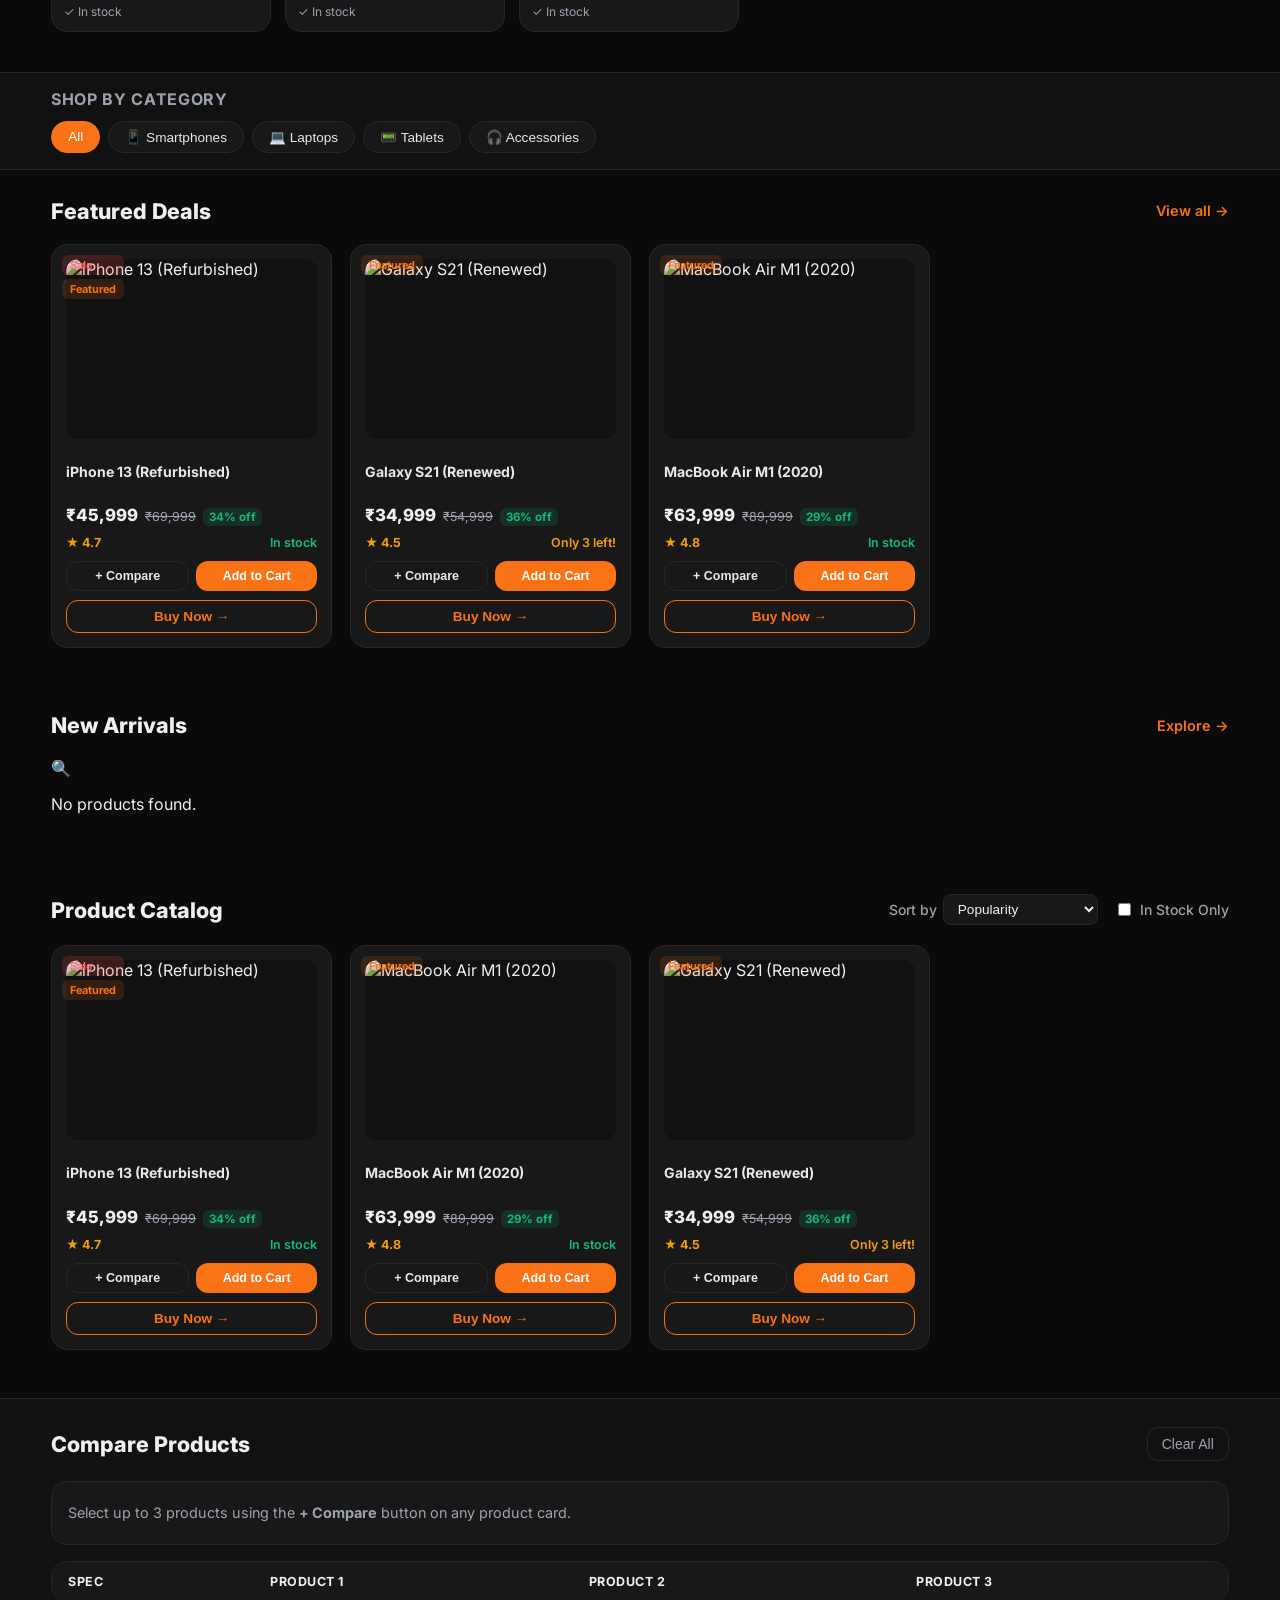
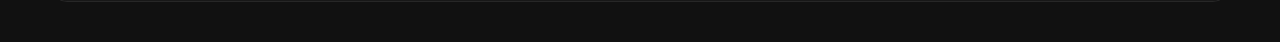
==== commit 2c8df3a1: "add brand images and wire them into index.html - images/bmglogo.png → header logo (replaces text wor" ====
--- a/index.html
+++ b/index.html
@@ -12,7 +12,7 @@
 <body>
   <header class="site-header">
     <div class="container header-inner">
-      <a class="logo" href="#">Hello<span>BMG</span></a>
+      <a class="logo" href="#"><img src="images/bmglogo.png" alt="HelloBMG" height="44"></a>
       <form id="searchForm" class="search-bar" role="search">
         <input id="searchInput" type="search" placeholder="Search products…" aria-label="Search products" />
         <button type="submit" aria-label="Search">🔍</button>
@@ -38,8 +38,16 @@
         </div>
       </div>
       <div class="hero-art" aria-hidden="true">
-        <img src="https://images.unsplash.com/photo-1511707171634-5f897ff02aa9?q=80&w=1200&auto=format&fit=crop" alt="Refurbished phone" />
-      </div>
+        <img src="images/bmglogobrand.jpg" alt="HelloBMG — Mobiles & Gadgets" />
+      </div>
+    </div>
+  </section>
+
+  <section class="promo-banner">
+    <div class="container">
+      <a href="#catalog">
+        <img src="images/bmglogobanner.jpg" alt="HelloBMG — Mobiles & Gadgets. Shop Now." />
+      </a>
     </div>
   </section>
 
--- a/styles.css
+++ b/styles.css
@@ -1,22 +1,23 @@
 /* === Reset & Base === */
 *,*::before,*::after{box-sizing:border-box}
-html,body{margin:0;padding:0;font-family:Inter,system-ui,-apple-system,Segoe UI,Roboto,Ubuntu,Helvetica Neue,Arial;color:#0f172a;background:#fff}
+html,body{margin:0;padding:0;font-family:Inter,system-ui,-apple-system,Segoe UI,Roboto,Ubuntu,Helvetica Neue,Arial;color:#f0f0f0;background:#0a0a0a}
 img{max-width:100%;display:block}
 
 /* === Variables === */
 :root{
-  --primary:#0ea5e9;
-  --primary-dark:#0284c7;
-  --primary-light:#e0f2fe;
-  --border:#e2e8f0;
-  --surface:#f8fafc;
-  --muted:#64748b;
+  --primary:#f97316;
+  --primary-dark:#ea580c;
+  --primary-light:rgba(249,115,22,.15);
+  --border:#272727;
+  --surface:#111111;
+  --card:#181818;
+  --muted:#9ca3af;
   --success:#10b981;
   --danger:#ef4444;
   --warning:#f59e0b;
-  --shadow-sm:0 1px 3px rgba(0,0,0,.07),0 1px 2px rgba(0,0,0,.04);
-  --shadow:0 4px 16px rgba(0,0,0,.08),0 2px 6px rgba(0,0,0,.04);
-  --shadow-lg:0 10px 40px rgba(0,0,0,.12),0 4px 16px rgba(0,0,0,.06);
+  --shadow-sm:0 1px 3px rgba(0,0,0,.4),0 1px 2px rgba(0,0,0,.3);
+  --shadow:0 4px 16px rgba(0,0,0,.5),0 2px 6px rgba(0,0,0,.3);
+  --shadow-lg:0 10px 40px rgba(0,0,0,.6),0 4px 16px rgba(0,0,0,.4);
   --radius:12px;
   --radius-lg:16px;
 }
@@ -33,12 +34,12 @@
   display:inline-flex;align-items:center;justify-content:center;gap:6px;
   text-decoration:none;white-space:nowrap;
 }
-.btn-primary:hover{background:var(--primary-dark);box-shadow:0 4px 14px rgba(14,165,233,.35);transform:translateY(-1px)}
+.btn-primary:hover{background:var(--primary-dark);box-shadow:0 4px 14px rgba(249,115,22,.45);transform:translateY(-1px)}
 .btn-primary:active{transform:translateY(0);box-shadow:none}
 .btn-primary:disabled{opacity:.6;cursor:not-allowed;transform:none;box-shadow:none}
 
 .btn-secondary{
-  background:#fff;border:1.5px solid var(--border);color:#0f172a;
+  background:var(--card);border:1.5px solid var(--border);color:#e8e8e8;
   padding:10px 20px;border-radius:var(--radius);
   cursor:pointer;font-weight:600;font-size:.9rem;
   transition:border-color .15s,background .15s,color .15s,transform .1s;
@@ -70,13 +71,13 @@
 /* === Header === */
 .site-header{
   position:sticky;top:0;
-  background:rgba(255,255,255,.92);
+  background:rgba(10,10,10,.95);
   backdrop-filter:blur(12px);-webkit-backdrop-filter:blur(12px);
   border-bottom:1px solid var(--border);z-index:50;
 }
 .header-inner{display:flex;align-items:center;gap:16px;padding:12px 0}
-.logo{font-weight:800;font-size:22px;color:#0b1220;text-decoration:none}
-.logo span{color:var(--primary)}
+.logo{text-decoration:none;display:flex;align-items:center;flex-shrink:0}
+.logo img{height:44px;width:auto;display:block}
 
 .search-bar{
   display:flex;gap:8px;align-items:center;
@@ -85,8 +86,9 @@
   flex:1;max-width:480px;
   transition:border-color .15s,box-shadow .15s;
 }
-.search-bar:focus-within{border-color:var(--primary);box-shadow:0 0 0 3px rgba(14,165,233,.12)}
-.search-bar input{flex:1;border:0;outline:0;background:transparent;padding:4px;font-size:.9rem}
+.search-bar:focus-within{border-color:var(--primary);box-shadow:0 0 0 3px rgba(249,115,22,.2)}
+.search-bar input{flex:1;border:0;outline:0;background:transparent;padding:4px;font-size:.9rem;color:#f0f0f0}
+.search-bar input::placeholder{color:#555}
 .search-bar button{
   background:var(--primary);border:0;color:#fff;
   width:32px;height:32px;border-radius:50%;cursor:pointer;
@@ -100,16 +102,22 @@
 }
 .top-nav a:hover{color:var(--primary);background:var(--primary-light)}
 
+/* === Promo Banner === */
+.promo-banner{padding:24px 0 8px}
+.promo-banner a{display:block;border-radius:var(--radius-lg);overflow:hidden;transition:transform .2s,opacity .2s}
+.promo-banner a:hover{transform:scale(.995);opacity:.93}
+.promo-banner img{width:100%;height:auto;display:block;border-radius:var(--radius-lg)}
+
 /* === Hero === */
 .hero{
-  background:linear-gradient(135deg,#f0f9ff 0%,#e0f2fe 40%,#fff 70%);
+  background:linear-gradient(135deg,#1c0900 0%,#100600 50%,#0a0a0a 100%);
   padding:56px 0 40px;overflow:hidden;
 }
 .hero-inner{display:grid;grid-template-columns:1.1fr .9fr;align-items:center;gap:40px}
-.hero-copy h1{font-size:clamp(1.8rem,4vw,3.2rem);font-weight:800;line-height:1.15;color:#0b1220;margin:0 0 16px}
+.hero-copy h1{font-size:clamp(1.8rem,4vw,3.2rem);font-weight:800;line-height:1.15;color:#f0f0f0;margin:0 0 16px}
 .hero-copy p{color:var(--muted);font-size:1.1rem;line-height:1.65;margin:0 0 28px}
 .hero-actions{display:flex;gap:12px;flex-wrap:wrap}
-.hero-art img{border-radius:24px;box-shadow:var(--shadow-lg);width:100%;height:340px;object-fit:cover}
+.hero-art img{border-radius:24px;box-shadow:var(--shadow-lg);width:100%;height:340px;object-fit:cover;opacity:.85}
 
 /* === Categories === */
 .categories{
@@ -120,7 +128,7 @@
 .categories h2{font-size:1rem;font-weight:700;color:var(--muted);margin:0 0 12px;text-transform:uppercase;letter-spacing:.04em}
 .category-grid{display:flex;gap:8px;flex-wrap:wrap}
 .chip{
-  border:1.5px solid var(--border);background:#fff;color:#0b1220;
+  border:1.5px solid var(--border);background:var(--card);color:#e8e8e8;
   padding:7px 16px;border-radius:999px;cursor:pointer;font-size:.85rem;font-weight:500;
   transition:all .15s;
 }
@@ -129,7 +137,7 @@
 
 /* === Section header === */
 .section-header{display:flex;justify-content:space-between;align-items:center;margin-bottom:20px}
-.section-header h2{font-size:1.35rem;font-weight:800;color:#0b1220;margin:0}
+.section-header h2{font-size:1.35rem;font-weight:800;color:#f0f0f0;margin:0}
 .slider-controls{display:flex;gap:8px}
 
 /* === Banner === */
@@ -143,13 +151,13 @@
 .slider-track::-webkit-scrollbar{display:none}
 .banner-card{
   min-width:220px;max-width:220px;border:1px solid var(--border);
-  border-radius:var(--radius-lg);background:#fff;padding:12px;
+  border-radius:var(--radius-lg);background:var(--card);padding:12px;
   display:flex;flex-direction:column;gap:8px;scroll-snap-align:start;
   cursor:pointer;transition:box-shadow .2s,transform .2s;
 }
 .banner-card:hover{box-shadow:var(--shadow);transform:translateY(-2px)}
 .banner-card img{width:100%;height:130px;object-fit:cover;border-radius:10px;background:var(--surface)}
-.banner-card .title{font-weight:700;font-size:.85rem;line-height:1.3;display:-webkit-box;-webkit-line-clamp:2;-webkit-box-orient:vertical;overflow:hidden}
+.banner-card .title{font-weight:700;font-size:.85rem;line-height:1.3;display:-webkit-box;-webkit-line-clamp:2;-webkit-box-orient:vertical;overflow:hidden;color:#f0f0f0}
 .banner-card .price{font-weight:800;color:var(--primary);font-size:.9rem}
 .banner-card .stock{font-size:.75rem;color:var(--muted)}
 
@@ -164,10 +172,10 @@
 .product-card{
   border:1px solid var(--border);border-radius:var(--radius-lg);
   padding:14px;display:flex;flex-direction:column;gap:9px;
-  background:#fff;position:relative;
-  transition:box-shadow .2s,transform .2s;
-}
-.product-card:hover{box-shadow:var(--shadow);transform:translateY(-3px)}
+  background:var(--card);position:relative;
+  transition:box-shadow .2s,transform .2s,border-color .2s;
+}
+.product-card:hover{box-shadow:var(--shadow);transform:translateY(-3px);border-color:#3d3d3d}
 .thumb-wrap{overflow:hidden;border-radius:12px;background:var(--surface)}
 .product-card .thumb{
   width:100%;height:180px;object-fit:cover;
@@ -176,16 +184,16 @@
 }
 .product-card:hover .thumb{transform:scale(1.05)}
 .product-card .title{
-  font-weight:700;font-size:.88rem;line-height:1.45;
+  font-weight:700;font-size:.88rem;line-height:1.45;color:#e8e8e8;
   display:-webkit-box;-webkit-line-clamp:2;-webkit-box-orient:vertical;overflow:hidden;
   flex:1;
 }
 .price-row{display:flex;gap:7px;align-items:baseline;flex-wrap:wrap}
-.price{font-weight:800;font-size:1.05rem;color:#0b1220}
+.price{font-weight:800;font-size:1.05rem;color:#f0f0f0}
 .mrp{color:var(--muted);text-decoration:line-through;font-size:.78rem}
-.discount{font-size:.72rem;font-weight:700;color:var(--success);background:#d1fae5;padding:2px 6px;border-radius:6px}
+.discount{font-size:.72rem;font-weight:700;color:var(--success);background:rgba(16,185,129,.15);padding:2px 6px;border-radius:6px}
 .meta-row{display:flex;justify-content:space-between;align-items:center;font-size:.78rem}
-.rating{color:#d97706;font-weight:700}
+.rating{color:#f59e0b;font-weight:700}
 .stock-badge{font-weight:600}
 .stock-badge.in{color:var(--success)}
 .stock-badge.out{color:var(--danger)}
@@ -193,10 +201,10 @@
 
 .badge-group{position:absolute;top:10px;left:10px;display:flex;flex-direction:column;gap:4px;z-index:2}
 .badge{font-size:.68rem;font-weight:700;padding:3px 8px;border-radius:6px}
-.badge{background:#fef3c7;color:#92400e}
-.badge.sale{background:#fee2e2;color:#991b1b}
-.badge.new-tag{background:#d1fae5;color:#065f46}
-.badge.featured{background:#e0e7ff;color:#3730a3}
+.badge{background:rgba(245,158,11,.2);color:#fbbf24}
+.badge.sale{background:rgba(239,68,68,.2);color:#f87171}
+.badge.new-tag{background:rgba(16,185,129,.2);color:#34d399}
+.badge.featured{background:var(--primary-light);color:var(--primary)}
 
 .product-card .actions{display:flex;gap:7px;margin-top:2px}
 .product-card .actions .btn-secondary{flex:1;font-size:.78rem;padding:7px 8px}
@@ -207,7 +215,7 @@
 .comparison{background:var(--surface);border-top:1px solid var(--border);padding:28px 0 40px}
 .compare-bar{
   display:flex;gap:12px;flex-wrap:wrap;
-  padding:14px 16px;background:#fff;
+  padding:14px 16px;background:var(--card);
   border:1.5px solid var(--border);border-radius:var(--radius-lg);
   min-height:64px;align-items:center;margin-bottom:16px;
 }
@@ -227,21 +235,21 @@
 .compare-table{width:100%;border-collapse:collapse;min-width:560px}
 .compare-table th,.compare-table td{border-bottom:1px solid var(--border);padding:12px 16px;text-align:left;font-size:.875rem}
 .compare-table thead th{
-  background:var(--surface);font-weight:700;color:#0b1220;
+  background:var(--card);font-weight:700;color:#f0f0f0;
   font-size:.78rem;text-transform:uppercase;letter-spacing:.04em;
 }
 .compare-table tr:last-child td,.compare-table tr:last-child th{border-bottom:none}
-.compare-table tbody tr:hover td,.compare-table tbody tr:hover th{background:#fafbfc}
+.compare-table tbody tr:hover td,.compare-table tbody tr:hover th{background:rgba(255,255,255,.03)}
 .compare-table tbody th{font-weight:600;color:var(--muted);white-space:nowrap;width:130px;font-size:.82rem}
 .compare-product-header{display:flex;flex-direction:column;gap:6px}
 .compare-product-header img{width:72px;height:72px;object-fit:cover;border-radius:10px;background:var(--surface)}
-.compare-product-header span{font-size:.82rem;font-weight:700;line-height:1.35}
+.compare-product-header span{font-size:.82rem;font-weight:700;line-height:1.35;color:#f0f0f0}
 .compare-best{color:var(--success);font-weight:700}
 .compare-best::after{content:' ✓';font-size:.7em}
 
 /* === Cart overlay === */
 .cart-overlay{
-  position:fixed;inset:0;background:rgba(0,0,0,.3);
+  position:fixed;inset:0;background:rgba(0,0,0,.6);
   z-index:55;opacity:0;pointer-events:none;transition:opacity .3s;
 }
 .cart-overlay.show{opacity:1;pointer-events:auto}
@@ -250,35 +258,35 @@
 .cart-drawer{
   position:fixed;top:0;right:-420px;
   width:380px;max-width:90vw;height:100vh;
-  background:#fff;border-left:1px solid var(--border);
-  box-shadow:-8px 0 40px rgba(2,6,23,.1);
+  background:var(--card);border-left:1px solid var(--border);
+  box-shadow:-8px 0 40px rgba(0,0,0,.5);
   transition:right .3s cubic-bezier(.4,0,.2,1);
   display:flex;flex-direction:column;z-index:60;
 }
 .cart-drawer.open{right:0}
 .cart-header{display:flex;justify-content:space-between;align-items:center;padding:16px 20px;border-bottom:1px solid var(--border)}
-.cart-header h3{margin:0;font-size:1.05rem;font-weight:700}
+.cart-header h3{margin:0;font-size:1.05rem;font-weight:700;color:#f0f0f0}
 .cart-header button{background:none;border:none;cursor:pointer;font-size:18px;color:var(--muted);width:32px;height:32px;border-radius:8px;display:flex;align-items:center;justify-content:center;transition:background .15s}
-.cart-header button:hover{background:var(--surface);color:#0f172a}
+.cart-header button:hover{background:var(--surface);color:#f0f0f0}
 
 .cart-items{flex:1;overflow-y:auto;padding:12px 20px}
 .cart-item{display:flex;gap:12px;padding:12px 0;border-bottom:1px solid var(--border)}
 .cart-item:last-child{border-bottom:none}
 .cart-item img{width:68px;height:68px;border-radius:10px;object-fit:cover;flex-shrink:0;background:var(--surface)}
 .cart-item-info{flex:1;min-width:0}
-.cart-item-title{font-weight:600;font-size:.85rem;overflow:hidden;text-overflow:ellipsis;white-space:nowrap;margin-bottom:4px}
+.cart-item-title{font-weight:600;font-size:.85rem;overflow:hidden;text-overflow:ellipsis;white-space:nowrap;margin-bottom:4px;color:#e8e8e8}
 .cart-item-price{font-weight:700;color:var(--primary);font-size:.88rem;margin-bottom:8px}
 .cart-item-controls{display:flex;align-items:center;gap:6px}
-.qty-btn{width:27px;height:27px;border:1.5px solid var(--border);background:#fff;border-radius:7px;cursor:pointer;font-size:14px;display:flex;align-items:center;justify-content:center;font-weight:700;transition:all .15s}
+.qty-btn{width:27px;height:27px;border:1.5px solid var(--border);background:var(--surface);border-radius:7px;cursor:pointer;font-size:14px;display:flex;align-items:center;justify-content:center;font-weight:700;transition:all .15s;color:#f0f0f0}
 .qty-btn:hover{border-color:var(--primary);color:var(--primary)}
-.qty-num{font-weight:700;font-size:.88rem;min-width:22px;text-align:center}
+.qty-num{font-weight:700;font-size:.88rem;min-width:22px;text-align:center;color:#f0f0f0}
 .remove-btn{margin-left:auto;background:none;border:none;color:var(--muted);cursor:pointer;font-size:.75rem;padding:3px 7px;border-radius:6px;transition:all .15s}
-.remove-btn:hover{color:var(--danger);background:#fee2e2}
+.remove-btn:hover{color:var(--danger);background:rgba(239,68,68,.15)}
 
 .cart-footer{border-top:1px solid var(--border);padding:16px 20px;display:flex;flex-direction:column;gap:12px}
 .cart-total{display:flex;justify-content:space-between;align-items:center}
 .cart-total-label{color:var(--muted);font-size:.9rem}
-.cart-total-amount{font-weight:800;font-size:1.15rem}
+.cart-total-amount{font-weight:800;font-size:1.15rem;color:#f0f0f0}
 .cart-empty{text-align:center;padding:48px 20px;color:var(--muted)}
 .cart-empty-icon{font-size:2.5rem;margin-bottom:12px}
 .cart-empty p{margin:0;font-size:.9rem}
@@ -286,25 +294,25 @@
 /* === Catalog controls === */
 .catalog-controls{display:flex;gap:16px;align-items:center;flex-wrap:wrap}
 .catalog-controls label{font-size:.875rem;color:var(--muted);display:flex;align-items:center;gap:6px;cursor:pointer;font-weight:500}
-.catalog-controls select{border:1.5px solid var(--border);border-radius:8px;padding:6px 10px;font-size:.85rem;background:#fff;cursor:pointer;outline:none}
+.catalog-controls select{border:1.5px solid var(--border);border-radius:8px;padding:6px 10px;font-size:.85rem;background:var(--card);color:#f0f0f0;cursor:pointer;outline:none}
 .catalog-controls select:focus{border-color:var(--primary)}
 .toggle input{accent-color:var(--primary)}
 
 /* === Sticky compare footer === */
 .compare-sticky{
   position:fixed;bottom:0;left:0;right:0;
-  background:#1e293b;color:#fff;
+  background:#1a0800;border-top:1px solid rgba(249,115,22,.3);color:#fff;
   padding:12px 0;z-index:45;
   transform:translateY(100%);
   transition:transform .3s cubic-bezier(.4,0,.2,1);
-  box-shadow:0 -4px 24px rgba(0,0,0,.2);
+  box-shadow:0 -4px 24px rgba(0,0,0,.5);
 }
 .compare-sticky.show{transform:translateY(0)}
 .compare-sticky .container{display:flex;align-items:center;gap:14px;flex-wrap:wrap}
 .compare-sticky-items{display:flex;gap:10px;flex:1;overflow-x:auto;padding:2px 0}
 .compare-sticky-item{
   display:flex;align-items:center;gap:8px;
-  background:rgba(255,255,255,.1);border-radius:10px;
+  background:rgba(249,115,22,.15);border-radius:10px;
   padding:6px 10px;font-size:.8rem;white-space:nowrap;
 }
 .compare-sticky-item img{width:30px;height:30px;border-radius:6px;object-fit:cover}
@@ -316,17 +324,17 @@
 /* === Toast === */
 .toast-container{position:fixed;bottom:80px;right:24px;display:flex;flex-direction:column;gap:8px;z-index:100;pointer-events:none}
 .toast{
-  background:#1e293b;color:#fff;padding:12px 18px;
+  background:#1c0900;color:#fff;padding:12px 18px;
   border-radius:var(--radius);font-size:.85rem;font-weight:500;
   box-shadow:var(--shadow-lg);
   animation:toastIn .3s ease;
   display:flex;align-items:center;gap:10px;
   max-width:300px;pointer-events:auto;
-  border-left:3px solid #475569;
+  border-left:3px solid var(--primary);
 }
 .toast.success{background:#052e16;border-color:var(--success)}
 .toast.error{background:#450a0a;border-color:var(--danger)}
-.toast.info{background:#0c4a6e;border-color:var(--primary)}
+.toast.info{background:#1c0900;border-color:var(--primary)}
 @keyframes toastIn{from{opacity:0;transform:translateY(16px)}to{opacity:1;transform:translateY(0)}}
 @keyframes toastOut{from{opacity:1;transform:translateY(0)}to{opacity:0;transform:translateY(-8px)}}
 .toast.hiding{animation:toastOut .25s ease forwards}
@@ -338,28 +346,28 @@
 .checkout-breadcrumb{margin-bottom:20px}
 .checkout-breadcrumb a{color:var(--muted);text-decoration:none;font-size:.875rem;font-weight:500;display:inline-flex;align-items:center;gap:6px}
 .checkout-breadcrumb a:hover{color:var(--primary)}
-.checkout-title{font-size:1.75rem;font-weight:800;margin:0 0 28px;color:#0b1220}
+.checkout-title{font-size:1.75rem;font-weight:800;margin:0 0 28px;color:#f0f0f0}
 .checkout-grid{display:grid;grid-template-columns:1fr 380px;gap:32px;align-items:start}
 
 .form-card,.order-summary-card{
-  background:#fff;border:1px solid var(--border);
+  background:var(--card);border:1px solid var(--border);
   border-radius:var(--radius-lg);padding:28px;
 }
-.form-section-title{font-size:1rem;font-weight:700;color:#0b1220;margin:0 0 18px;padding-bottom:12px;border-bottom:1px solid var(--border)}
+.form-section-title{font-size:1rem;font-weight:700;color:#f0f0f0;margin:0 0 18px;padding-bottom:12px;border-bottom:1px solid var(--border)}
 .form-row{display:grid;grid-template-columns:1fr 1fr;gap:14px}
 .form-group{display:flex;flex-direction:column;gap:6px;margin-bottom:14px}
 .form-group:last-child{margin-bottom:0}
-.form-group label{font-size:.82rem;font-weight:600;color:#374151}
+.form-group label{font-size:.82rem;font-weight:600;color:#d1d5db}
 .form-group label .req{color:var(--danger)}
 .form-group input,.form-group textarea{
   width:100%;padding:10px 14px;
   border:1.5px solid var(--border);border-radius:var(--radius);
   font-size:.9rem;font-family:inherit;outline:none;
   transition:border-color .15s,box-shadow .15s;
-  background:#fff;color:#0f172a;
-}
-.form-group input:focus,.form-group textarea:focus{border-color:var(--primary);box-shadow:0 0 0 3px rgba(14,165,233,.12)}
-.form-group input::placeholder,.form-group textarea::placeholder{color:#94a3b8}
+  background:var(--surface);color:#f0f0f0;
+}
+.form-group input:focus,.form-group textarea:focus{border-color:var(--primary);box-shadow:0 0 0 3px rgba(249,115,22,.2)}
+.form-group input::placeholder,.form-group textarea::placeholder{color:#4b5563}
 
 .order-summary-card{position:sticky;top:76px}
 .order-items-list{margin-bottom:20px;display:flex;flex-direction:column;gap:0}
@@ -370,17 +378,17 @@
 .order-item-row:last-child{border-bottom:none}
 .order-item-row img{width:56px;height:56px;border-radius:9px;object-fit:cover;background:var(--surface);flex-shrink:0}
 .order-item-info{flex:1;min-width:0}
-.order-item-title{font-size:.85rem;font-weight:600;overflow:hidden;text-overflow:ellipsis;white-space:nowrap;margin-bottom:2px}
+.order-item-title{font-size:.85rem;font-weight:600;overflow:hidden;text-overflow:ellipsis;white-space:nowrap;margin-bottom:2px;color:#e8e8e8}
 .order-item-qty{font-size:.78rem;color:var(--muted)}
-.order-item-price{font-weight:700;font-size:.9rem;white-space:nowrap}
+.order-item-price{font-weight:700;font-size:.9rem;white-space:nowrap;color:#f0f0f0}
 
 .order-totals{display:flex;flex-direction:column;gap:10px;padding:16px 0;border-top:1px solid var(--border)}
-.total-row{display:flex;justify-content:space-between;align-items:center;font-size:.9rem}
+.total-row{display:flex;justify-content:space-between;align-items:center;font-size:.9rem;color:#e8e8e8}
 .total-row span:first-child{color:var(--muted)}
 .free-text{color:var(--success);font-weight:600}
 .total-divider{height:1px;background:var(--border);padding:0;margin:4px 0}
 .total-final{font-weight:800;font-size:1.05rem;padding-top:4px}
-.total-final span{color:#0b1220}
+.total-final span{color:#f0f0f0}
 
 .pay-btn{width:100%;padding:13px;font-size:1rem;font-weight:700;gap:8px;justify-content:space-between;margin-top:4px}
 .secure-badge{text-align:center;font-size:.78rem;color:var(--muted);margin:10px 0 0}
@@ -392,7 +400,7 @@
   justify-content:center;min-height:60vh;text-align:center;padding:40px;
 }
 .empty-checkout .empty-icon{font-size:3rem;margin-bottom:16px}
-.empty-checkout h2{margin:0 0 8px;font-size:1.4rem}
+.empty-checkout h2{margin:0 0 8px;font-size:1.4rem;color:#f0f0f0}
 .empty-checkout p{color:var(--muted);margin:0 0 24px}
 
 /* ========================================
@@ -401,7 +409,7 @@
 .success-page,.failed-page{padding:48px 0 80px;min-height:80vh;display:flex;align-items:center}
 .success-card,.failed-card{
   max-width:560px;margin:0 auto;
-  background:#fff;border:1px solid var(--border);
+  background:var(--card);border:1px solid var(--border);
   border-radius:24px;padding:48px 40px;text-align:center;
   box-shadow:var(--shadow);
 }
@@ -410,13 +418,13 @@
   display:flex;align-items:center;justify-content:center;
   margin:0 auto 24px;
 }
-.success-icon-wrap{background:#d1fae5}
-.failed-icon-wrap{background:#fee2e2}
+.success-icon-wrap{background:rgba(16,185,129,.2)}
+.failed-icon-wrap{background:rgba(239,68,68,.2)}
 .success-check,.failed-x{font-size:2rem;font-weight:900;line-height:1}
 .success-check{color:var(--success)}
 .failed-x{color:var(--danger)}
 
-.success-card h1,.failed-card h1{font-size:1.75rem;font-weight:800;margin:0 0 10px;color:#0b1220}
+.success-card h1,.failed-card h1{font-size:1.75rem;font-weight:800;margin:0 0 10px;color:#f0f0f0}
 .success-subtitle,.failed-subtitle{color:var(--muted);margin:0 0 28px;line-height:1.6;font-size:.95rem}
 
 .order-ref{
@@ -425,7 +433,7 @@
   border-radius:var(--radius);padding:14px 24px;margin-bottom:24px;
 }
 .order-ref-label{font-size:.75rem;font-weight:600;color:var(--muted);text-transform:uppercase;letter-spacing:.05em}
-.order-ref-value{font-size:.9rem;font-weight:700;color:#0b1220;font-family:monospace}
+.order-ref-value{font-size:.9rem;font-weight:700;color:#f0f0f0;font-family:monospace}
 
 .success-items{
   text-align:left;border:1px solid var(--border);
@@ -437,15 +445,15 @@
 }
 .success-item-row:last-child{border-bottom:none}
 .success-item-row img{width:48px;height:48px;border-radius:8px;object-fit:cover;background:var(--surface)}
-.success-item-name{flex:1;font-size:.875rem;font-weight:600;text-align:left}
+.success-item-name{flex:1;font-size:.875rem;font-weight:600;text-align:left;color:#e8e8e8}
 .success-item-qty{font-size:.8rem;color:var(--muted)}
-.success-item-price{font-weight:700;font-size:.9rem;white-space:nowrap}
+.success-item-price{font-weight:700;font-size:.9rem;white-space:nowrap;color:#f0f0f0}
 
 .success-total{
   display:flex;justify-content:space-between;align-items:center;
   background:var(--surface);border:1px solid var(--border);
   border-radius:var(--radius);padding:14px 20px;margin-bottom:28px;
-  font-weight:600;
+  font-weight:600;color:#e8e8e8;
 }
 .success-total-amount{font-size:1.2rem;font-weight:800;color:var(--primary)}
 
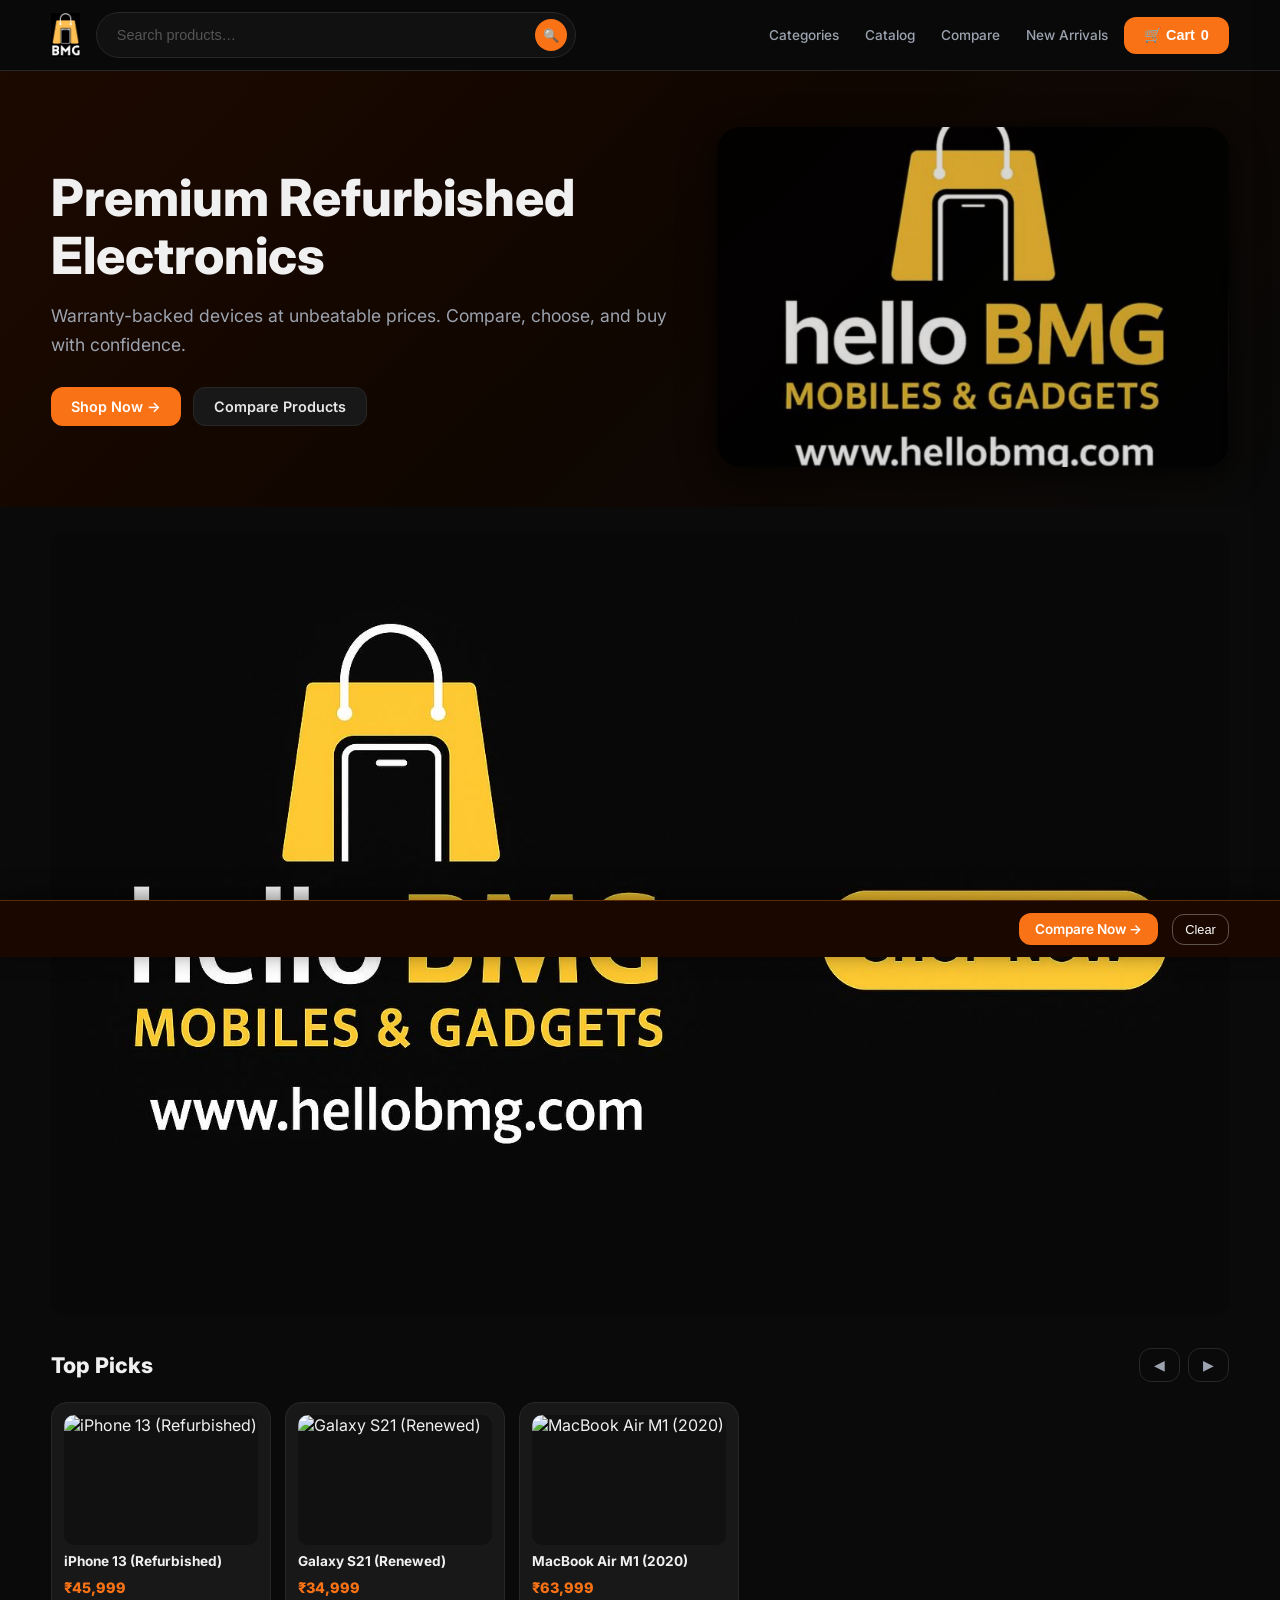
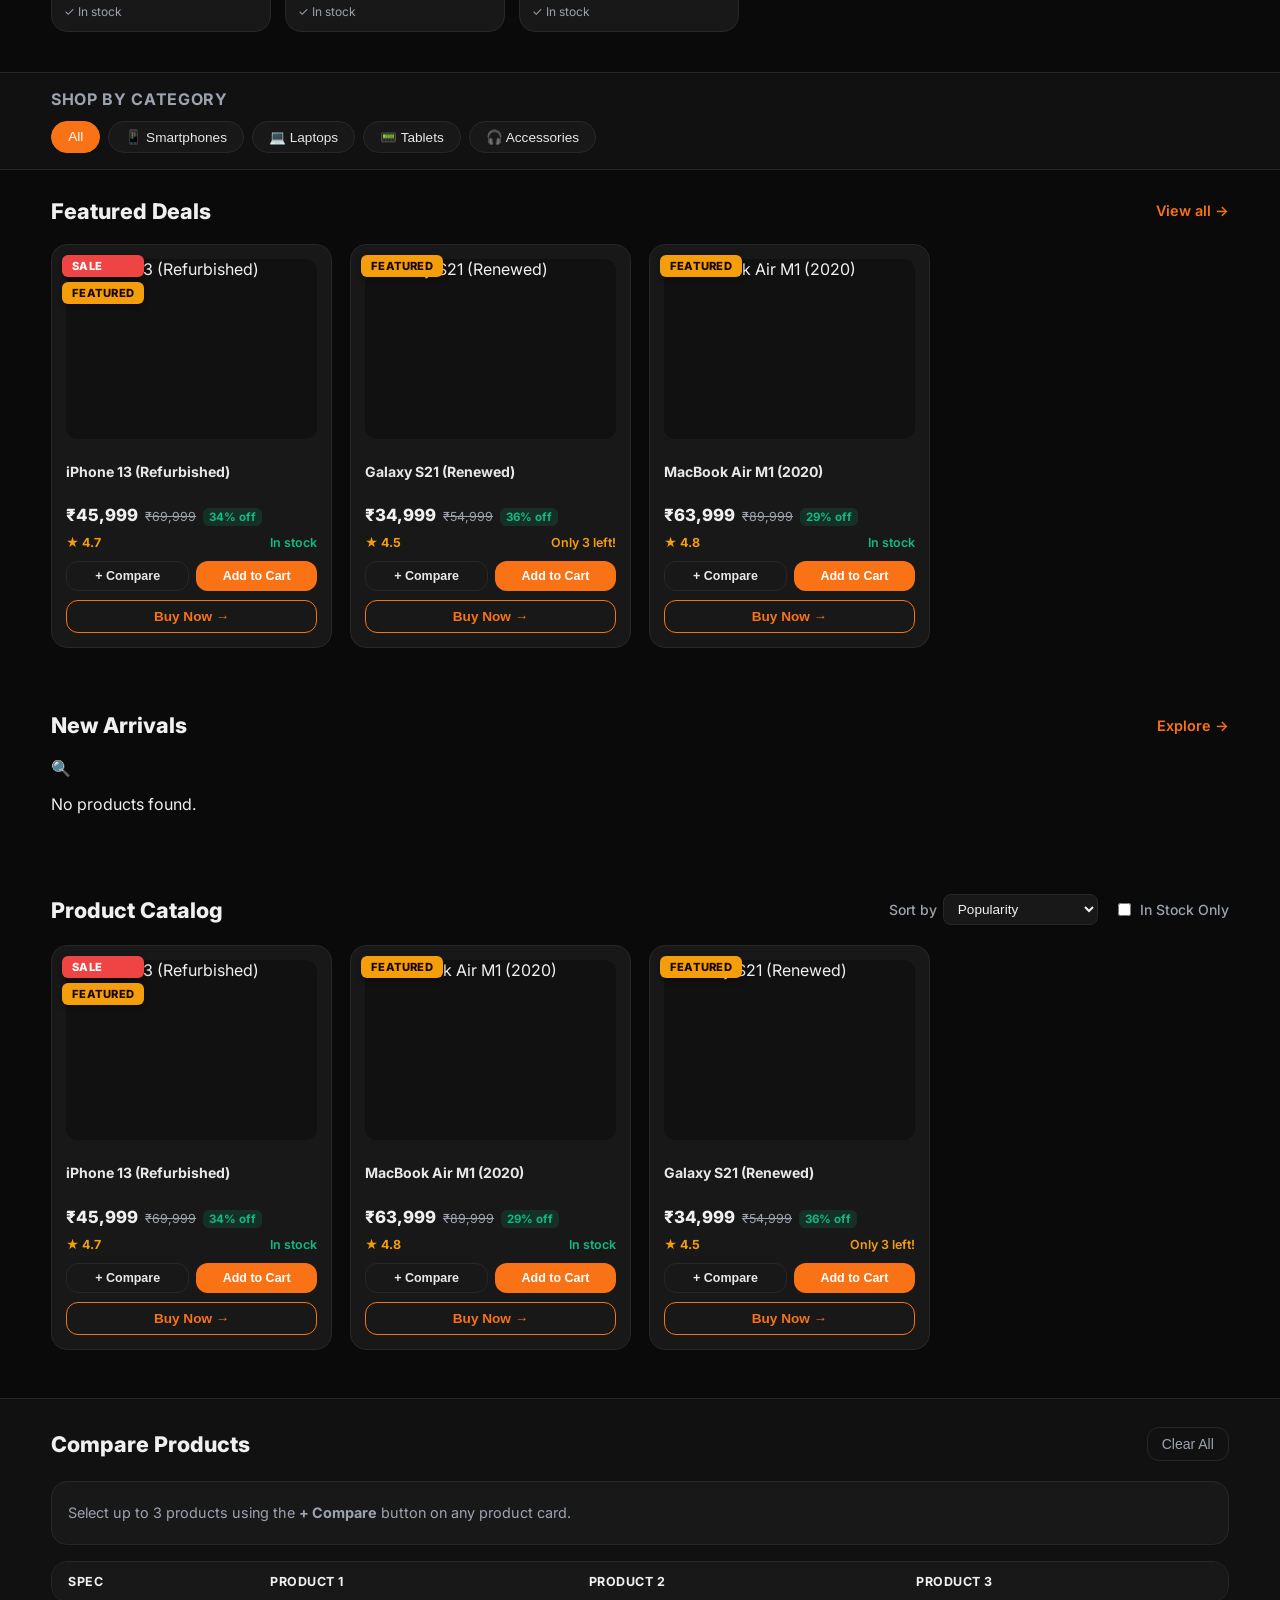
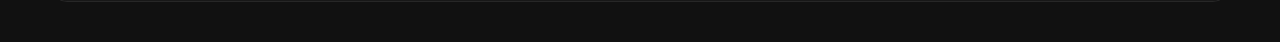
==== commit 4aedd753: "fixing tags" ====
--- a/index.html
+++ b/index.html
@@ -178,6 +178,37 @@
   <!-- Toast container -->
   <div id="toastContainer" class="toast-container" aria-live="polite"></div>
 
+  <!-- Product detail modal -->
+  <div id="productModal" class="product-modal-overlay hidden" aria-hidden="true">
+    <div class="product-modal-card" role="dialog" aria-modal="true" aria-labelledby="modalTitle">
+      <button class="product-modal-close" id="closeProductModal" aria-label="Close">✕</button>
+      <div class="product-modal-body">
+        <div class="product-modal-img-wrap">
+          <img id="modalImg" src="" alt="" loading="lazy" />
+        </div>
+        <div class="product-modal-info">
+          <div class="product-modal-brand" id="modalBrand"></div>
+          <h2 class="product-modal-title" id="modalTitle"></h2>
+          <div class="product-modal-price-row">
+            <span class="product-modal-price" id="modalPrice"></span>
+            <span class="product-modal-mrp" id="modalMrp"></span>
+            <span class="product-modal-discount" id="modalDiscount"></span>
+          </div>
+          <div class="product-modal-meta">
+            <span class="product-modal-rating" id="modalRating"></span>
+            <span id="modalStock"></span>
+          </div>
+          <div class="product-modal-specs" id="modalSpecs"></div>
+          <div class="product-modal-tags" id="modalTags"></div>
+          <div class="product-modal-actions">
+            <button class="btn-primary" id="modalAddCart">Add to Cart</button>
+            <button class="btn-buynow" id="modalBuyNow">Buy Now →</button>
+          </div>
+        </div>
+      </div>
+    </div>
+  </div>
+
   <!-- Product card template -->
   <template id="productCardTpl">
     <article class="product-card">
--- a/styles.css
+++ b/styles.css
@@ -172,7 +172,7 @@
 .product-card{
   border:1px solid var(--border);border-radius:var(--radius-lg);
   padding:14px;display:flex;flex-direction:column;gap:9px;
-  background:var(--card);position:relative;
+  background:var(--card);position:relative;cursor:pointer;
   transition:box-shadow .2s,transform .2s,border-color .2s;
 }
 .product-card:hover{box-shadow:var(--shadow);transform:translateY(-3px);border-color:#3d3d3d}
@@ -199,12 +199,73 @@
 .stock-badge.out{color:var(--danger)}
 .stock-badge.low{color:var(--warning)}
 
-.badge-group{position:absolute;top:10px;left:10px;display:flex;flex-direction:column;gap:4px;z-index:2}
-.badge{font-size:.68rem;font-weight:700;padding:3px 8px;border-radius:6px}
-.badge{background:rgba(245,158,11,.2);color:#fbbf24}
-.badge.sale{background:rgba(239,68,68,.2);color:#f87171}
-.badge.new-tag{background:rgba(16,185,129,.2);color:#34d399}
-.badge.featured{background:var(--primary-light);color:var(--primary)}
+.badge-group{position:absolute;top:10px;left:10px;display:flex;flex-direction:column;gap:5px;z-index:2}
+.badge{font-size:.7rem;font-weight:800;padding:4px 10px;border-radius:6px;letter-spacing:.02em;text-transform:uppercase;box-shadow:0 2px 6px rgba(0,0,0,.35)}
+.badge.sale{background:#ef4444;color:#fff}
+.badge.new-tag{background:#10b981;color:#fff}
+.badge.featured{background:#f59e0b;color:#1a0800}
+
+/* === Product Detail Modal === */
+.product-modal-overlay{
+  position:fixed;inset:0;background:rgba(0,0,0,.78);
+  backdrop-filter:blur(6px);-webkit-backdrop-filter:blur(6px);
+  z-index:70;display:flex;align-items:center;justify-content:center;padding:20px;
+  transition:opacity .2s;
+}
+.product-modal-overlay.hidden{opacity:0;pointer-events:none}
+.product-modal-card{
+  background:var(--card);border:1px solid var(--border);
+  border-radius:20px;width:min(860px,100%);max-height:90vh;overflow-y:auto;
+  position:relative;box-shadow:var(--shadow-lg);
+  animation:modalIn .22s ease;
+}
+@keyframes modalIn{from{transform:scale(.95);opacity:0}to{transform:scale(1);opacity:1}}
+.product-modal-close{
+  position:absolute;top:14px;right:14px;
+  background:var(--surface);border:1px solid var(--border);color:var(--muted);
+  width:34px;height:34px;border-radius:50%;cursor:pointer;font-size:15px;
+  display:flex;align-items:center;justify-content:center;
+  transition:background .15s,color .15s;z-index:2;
+}
+.product-modal-close:hover{background:var(--border);color:#f0f0f0}
+.product-modal-body{display:grid;grid-template-columns:1fr 1fr;gap:0}
+.product-modal-img-wrap{
+  padding:28px;display:flex;align-items:center;justify-content:center;
+  background:var(--surface);border-radius:20px 0 0 20px;min-height:260px;
+}
+.product-modal-img-wrap img{width:100%;max-height:320px;object-fit:contain;border-radius:10px}
+.product-modal-info{padding:28px 28px 28px 24px;display:flex;flex-direction:column;gap:11px;overflow:hidden}
+.product-modal-brand{font-size:.74rem;font-weight:700;text-transform:uppercase;letter-spacing:.07em;color:var(--primary)}
+.product-modal-title{font-size:1.15rem;font-weight:800;color:#f0f0f0;margin:0;line-height:1.35}
+.product-modal-price-row{display:flex;align-items:baseline;gap:9px;flex-wrap:wrap}
+.product-modal-price{font-size:1.45rem;font-weight:800;color:#f0f0f0}
+.product-modal-mrp{font-size:.84rem;color:var(--muted);text-decoration:line-through}
+.product-modal-discount{font-size:.78rem;font-weight:700;color:var(--success);background:rgba(16,185,129,.15);padding:3px 8px;border-radius:6px}
+.product-modal-meta{display:flex;gap:14px;align-items:center;font-size:.84rem}
+.product-modal-rating{color:#f59e0b;font-weight:700}
+.pm-stock-in{color:var(--success);font-weight:600}
+.pm-stock-out{color:var(--danger);font-weight:600}
+.pm-stock-low{color:var(--warning);font-weight:600}
+.product-modal-specs{
+  background:var(--surface);border:1px solid var(--border);
+  border-radius:12px;padding:14px 16px;
+  display:grid;grid-template-columns:1fr 1fr;gap:10px 20px;
+}
+.spec-row{display:flex;flex-direction:column;gap:2px}
+.spec-label{font-size:.68rem;font-weight:700;text-transform:uppercase;letter-spacing:.05em;color:var(--muted)}
+.spec-value{font-size:.84rem;font-weight:600;color:#e8e8e8}
+.product-modal-actions{display:flex;gap:10px;margin-top:4px}
+.product-modal-actions .btn-primary,.product-modal-actions .btn-buynow{flex:1}
+.product-modal-tags{display:flex;gap:6px;flex-wrap:wrap}
+.pm-tag{font-size:.68rem;font-weight:700;padding:3px 9px;border-radius:999px;text-transform:uppercase;letter-spacing:.04em}
+.pm-tag.featured{background:#f59e0b;color:#1a0800}
+.pm-tag.sale{background:#ef4444;color:#fff}
+.pm-tag.new-tag{background:#10b981;color:#fff}
+@media(max-width:640px){
+  .product-modal-body{grid-template-columns:1fr}
+  .product-modal-img-wrap{border-radius:20px 20px 0 0;min-height:200px}
+  .product-modal-specs{grid-template-columns:1fr}
+}
 
 .product-card .actions{display:flex;gap:7px;margin-top:2px}
 .product-card .actions .btn-secondary{flex:1;font-size:.78rem;padding:7px 8px}
